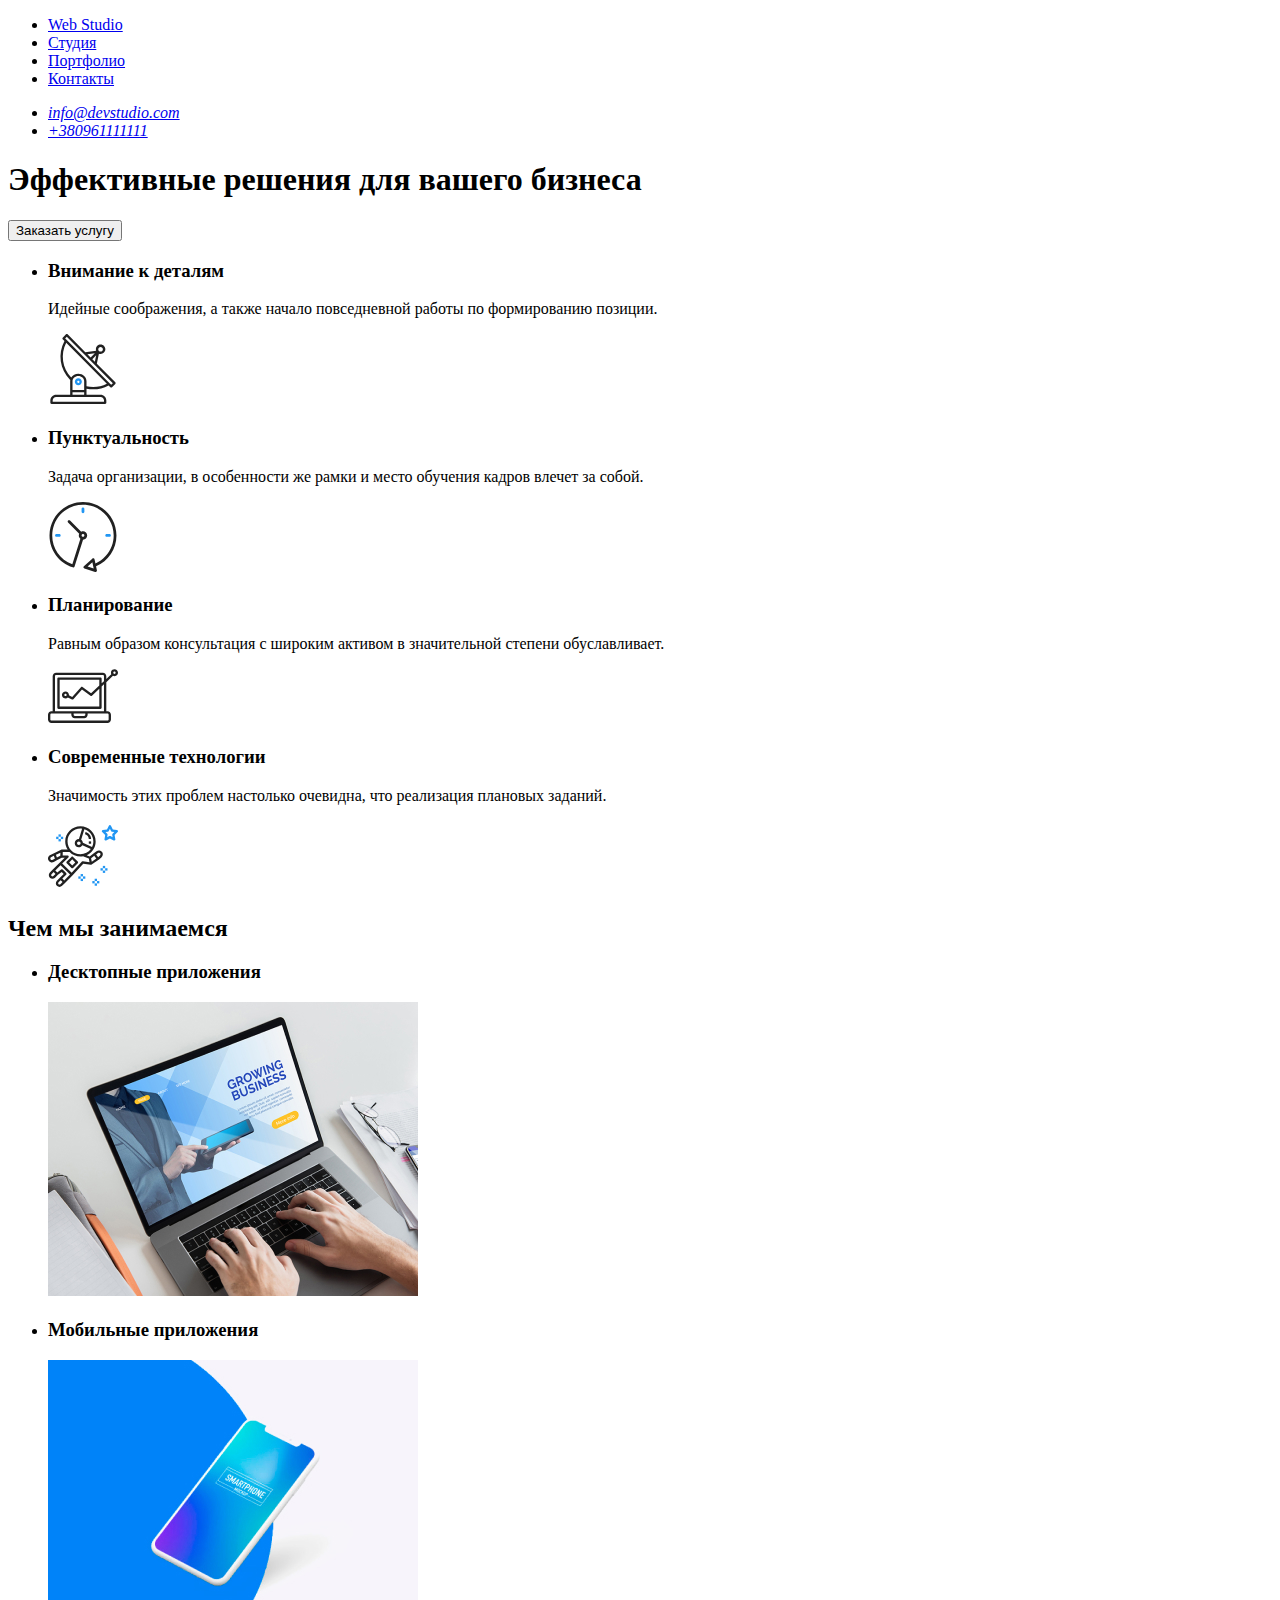
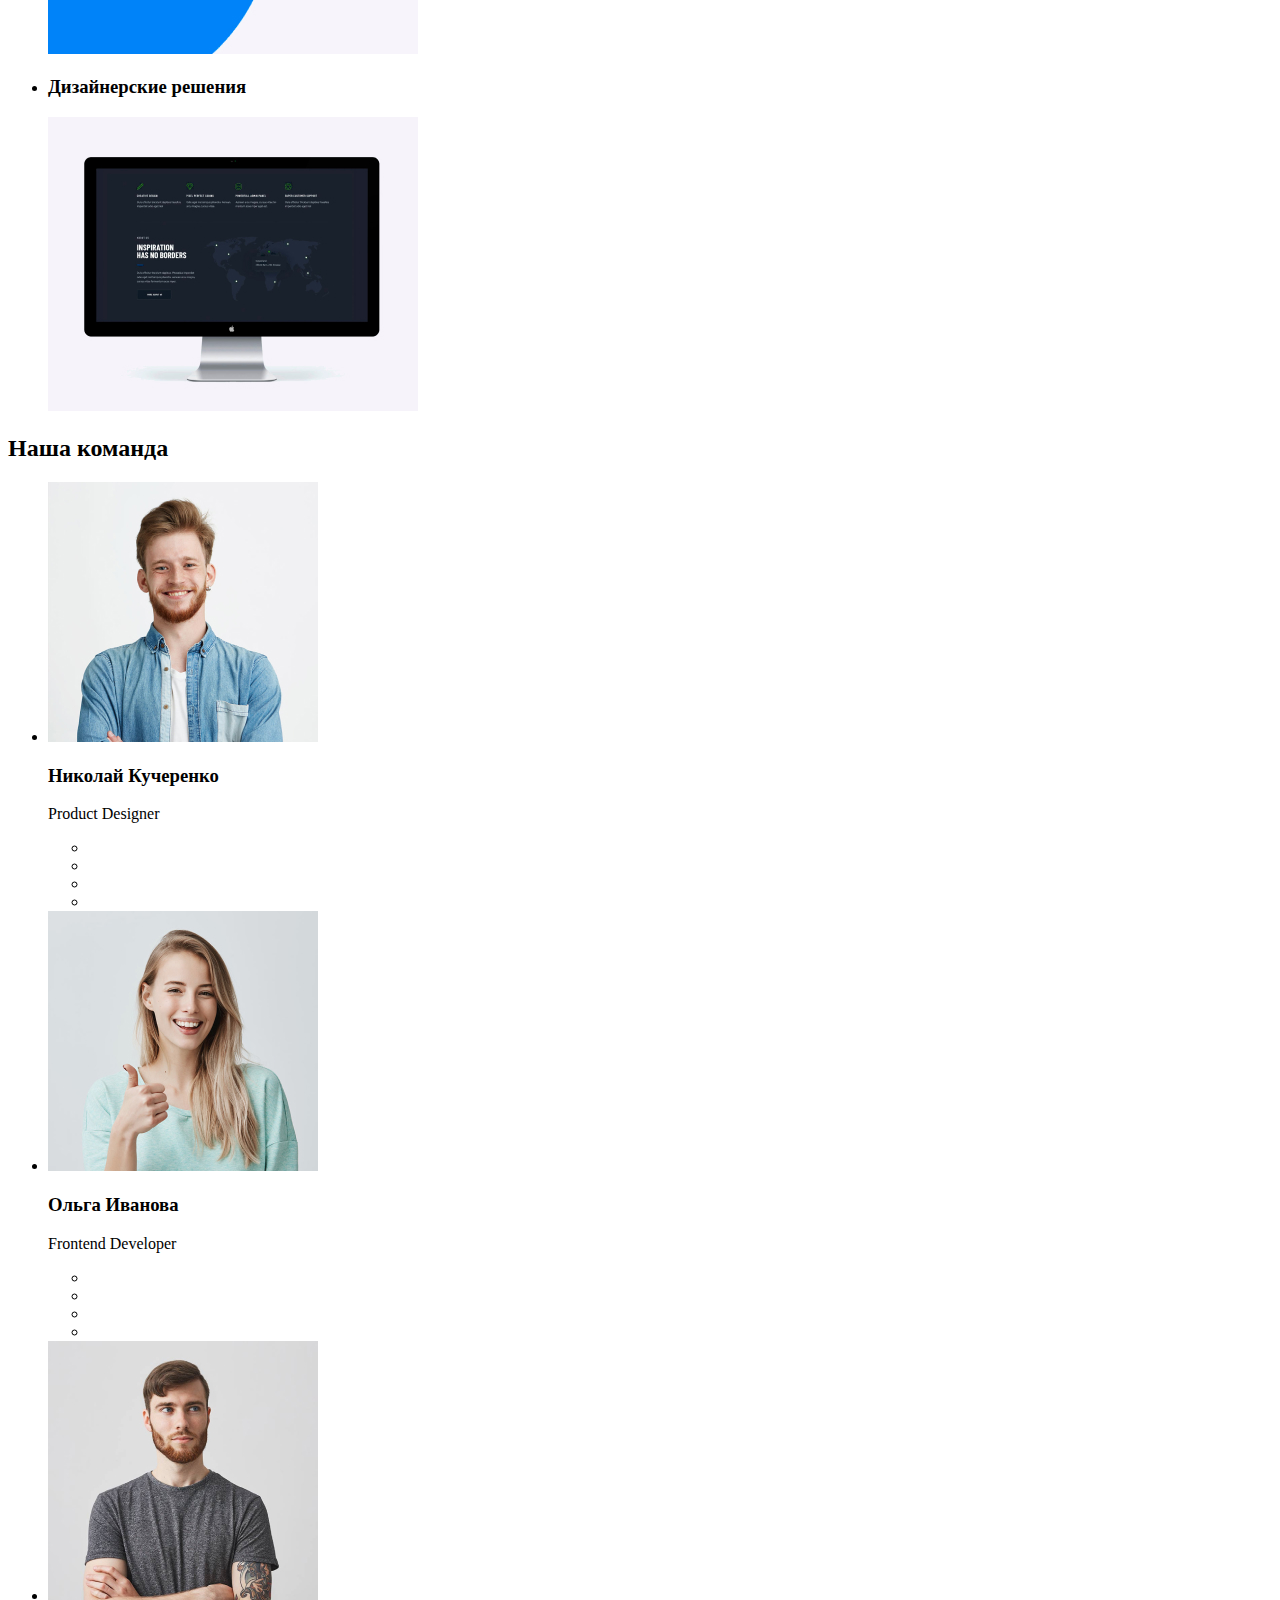
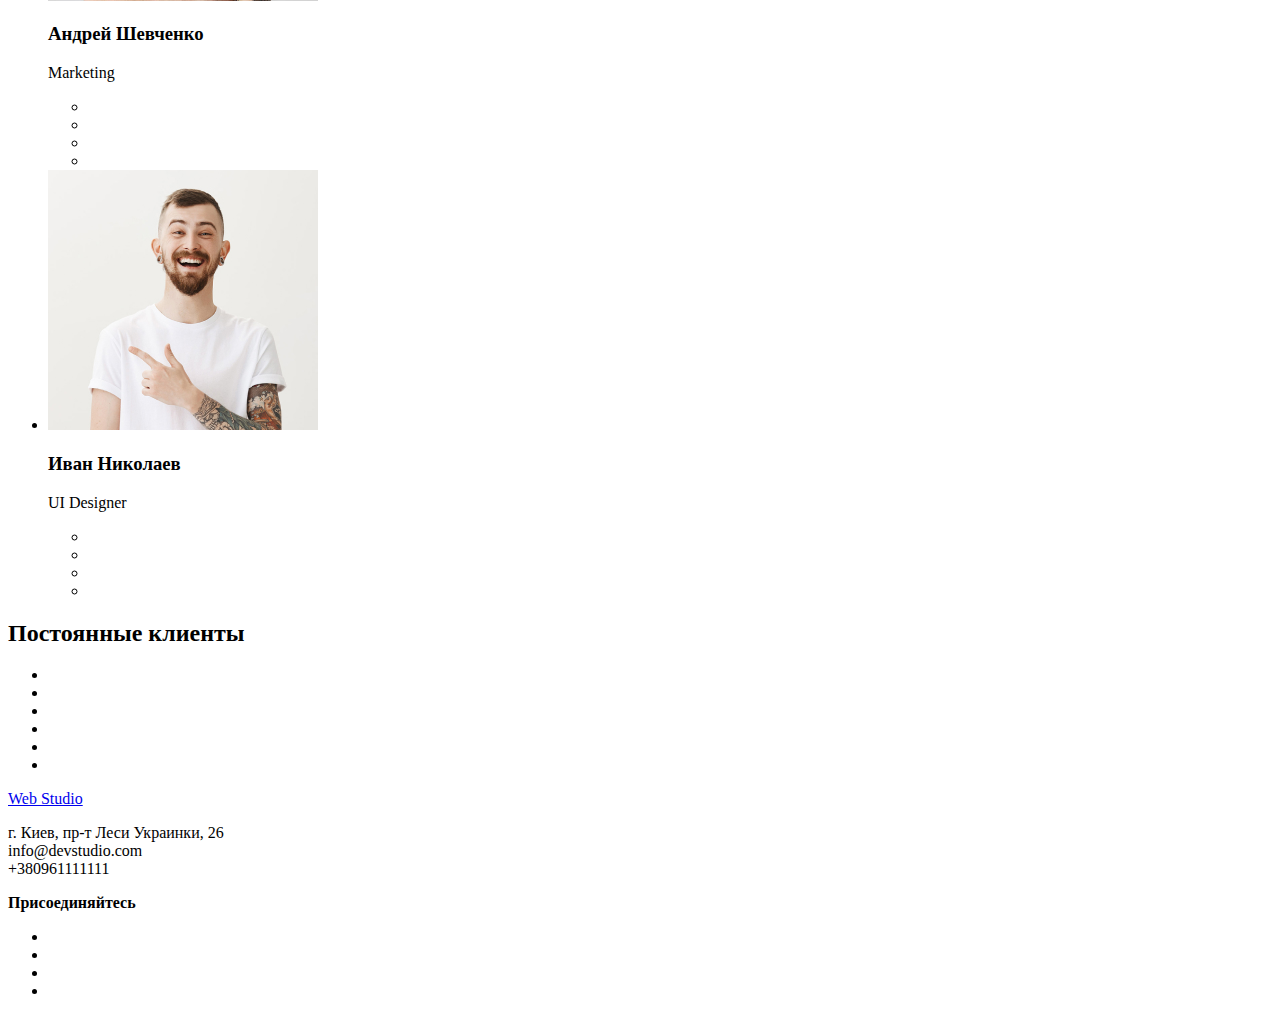
==== index.html @ 4055f76b "Created Portfolio page" ====
<!DOCTYPE html>
<html lang="ru">
  <head>
    <meta charset="UTF-8" />
    <meta name="viewport" content="width=device-width, initial-scale=1.0" />
    <title>Web Studio</title>
  </head>
  <body>
    <header>
      <!--Main Navigation-->
      <nav>
        <ul>
          <li><a href="#">Web Studio</a></li>
          <li><a href="#">Студия</a></li>
          <li><a href="./portfolio.html">Портфолио</a></li>
          <li><a href="#">Контакты</a></li>
        </ul>
      </nav>

      <!--Contacts-->
      <address>
        <ul>
          <li>
            <a href="mailto:info@devstudio.com">info@devstudio.com</a>
          </li>
          <li>
            <a href="tel:+380961111111">+380961111111</a>
          </li>
        </ul>
      </address>
    </header>

    <!--Main Section-->
    <main>
      <!--probably nice banners section will be here latert-->

      <section>
        <h1>Эффективные решения для вашего бизнеса</h1>

        <!--Button go to pop-up form-->
        <button>Заказать услугу</button>
      </section>

      <!--Work principles-->
      <section>
        <h2 hidden>Work principles</h2>
        <ul>
          <li>
            <h3>Внимание к деталям</h3>
            <p>
              Идейные соображения, а также начало повседневной работы по
              формированию позиции.
            </p>
            <img src="./images/antenna.svg" alt="Внимание к деталям" />
          </li>
          <li>
            <h3>Пунктуальность</h3>
            <p>
              Задача организации, в особенности же рамки и место обучения кадров
              влечет за собой.
            </p>
            <img src="./images/clock.svg" alt="Пунктуальность" />
          </li>
          <li>
            <h3>Планирование</h3>
            <p>
              Равным образом консультация с широким активом в значительной
              степени обуславливает.
            </p>
            <img src="./images/vector.svg" alt="Планирование" />
          </li>
          <li>
            <h3>Современные технологии</h3>
            <p>
              Значимость этих проблем настолько очевидна, что реализация
              плановых заданий.
            </p>
            <img src="./images/astronaut.svg" alt="Современные технологии" />
          </li>
        </ul>
      </section>

      <!--What do we do section-->
      <section>
        <h2>Чем мы занимаемся</h2>
        <ul>
          <li>
            <h3>Десктопные приложения</h3>
            <img src="./images/desktopapp.jpg" alt="Десктопные приложения" />
          </li>
          <li>
            <h3>Мобильные приложения</h3>
            <img src="./images/mobileapp.jpg" alt="Мобильные приложения" />
          </li>
          <li>
            <h3>Дизайнерские решения</h3>
            <img src="./images/designerapp.jpg" alt="Дизайнерские приложения" />
          </li>
        </ul>
      </section>

      <!--Our team section-->
      <section>
        <h2>Наша команда</h2>

        <ul>
          <!--Николай Кучеренко-->
          <li>
            <img
              src="./images/kucherenko.jpg"
              alt="Николай Кучеренко"
              width="270"
            />
            <h3>Николай Кучеренко</h3>
            <p lang="en">Product Designer</p>
            <ul>
              <li>
                <a
                  href="https://www.instagram.com/"
                  target="_blank"
                  rel="noopener noreferrer"
                  aria-label="ссылка Инстаграм"
                ></a>
              </li>
              <li>
                <a
                  href="https://twitter.com/"
                  target="_blank"
                  rel="noopener noreferrer"
                  aria-label="ссылка Твиттер"
                ></a>
              </li>
              <li>
                <a
                  href="https://facebook.com/"
                  target="_blank"
                  rel="noopener noreferrer"
                  aria-label="ссылка Фейсбук"
                ></a>
              </li>
              <li>
                <a
                  href="https://www.linkedin.com/"
                  target="_blank"
                  rel="noopener noreferrer"
                  aria-label="ссылка Линкедин"
                ></a>
              </li>
            </ul>
          </li>

          <!--Ольга Иванова-->
          <li>
            <img src="./images/ivanova.jpg" alt="Ольга Иванова" width="270" />
            <h3>Ольга Иванова</h3>
            <p lang="en">Frontend Developer</p>
            <ul>
              <li>
                <a
                  href="https://www.instagram.com/"
                  target="_blank"
                  rel="noopener noreferrer"
                  aria-label="ссылка Инстаграм"
                ></a>
              </li>
              <li>
                <a
                  href="https://twitter.com/"
                  target="_blank"
                  rel="noopener noreferrer"
                  aria-label="ссылка Твиттер"
                ></a>
              </li>
              <li>
                <a
                  href="https://facebook.com/"
                  target="_blank"
                  rel="noopener noreferrer"
                  aria-label="ссылка Фейсбук"
                ></a>
              </li>
              <li>
                <a
                  href="https://www.linkedin.com/"
                  target="_blank"
                  rel="noopener noreferrer"
                  aria-label="ссылка Линкедин"
                ></a>
              </li>
            </ul>
          </li>

          <!--Андрей Шевченко-->
          <li>
            <img
              src="./images/shevchenko.jpg"
              alt="Андрей Шевченко"
              width="270"
            />
            <h3>Андрей Шевченко</h3>
            <p lang="en">Marketing</p>
            <ul>
              <li>
                <a
                  href="https://www.instagram.com/"
                  target="_blank"
                  rel="noopener noreferrer"
                  aria-label="ссылка Инстаграм"
                ></a>
              </li>
              <li>
                <a
                  href="https://twitter.com/"
                  target="_blank"
                  rel="noopener noreferrer"
                  aria-label="ссылка Твиттер"
                ></a>
              </li>
              <li>
                <a
                  href="https://facebook.com/"
                  target="_blank"
                  rel="noopener noreferrer"
                  aria-label="ссылка Фейсбук"
                ></a>
              </li>
              <li>
                <a
                  href="https://www.linkedin.com/"
                  target="_blank"
                  rel="noopener noreferrer"
                  aria-label="ссылка Линкедин"
                ></a>
              </li>
            </ul>
          </li>

          <!--Иван Николаев-->
          <li>
            <img src="./images/nikolayev.jpg" alt="Иван Николаев" width="270" />
            <h3>Иван Николаев</h3>
            <p lang="en">UI Designer</p>
            <ul>
              <li>
                <a
                  href="https://www.instagram.com/"
                  target="_blank"
                  rel="noopener noreferrer"
                  aria-label="ссылка Инстаграм"
                ></a>
              </li>
              <li>
                <a
                  href="https://twitter.com/"
                  target="_blank"
                  rel="noopener noreferrer"
                  aria-label="ссылка Твиттер"
                ></a>
              </li>
              <li>
                <a
                  href="https://facebook.com/"
                  target="_blank"
                  rel="noopener noreferrer"
                  aria-label="ссылка Фейсбук"
                ></a>
              </li>
              <li>
                <a
                  href="https://www.linkedin.com/"
                  target="_blank"
                  rel="noopener noreferrer"
                  aria-label="ссылка Линкедин"
                ></a>
              </li>
            </ul>
          </li>
        </ul>
      </section>

      <!--Our clients section-->
      <section>
        <h2>Постоянные клиенты</h2>
        <ul>
          <!-- Client 1-->
          <li>
            <a
              href="#"
              target="_blank"
              rel="noopener noreferrer"
              aria-label="ссылка на сайт компании"
            ></a>
          </li>

          <!-- Client 2-->
          <li>
            <a
              href="#"
              target="_blank"
              rel="noopener noreferrer"
              aria-label="ссылка на сайт компании"
            ></a>
          </li>

          <!-- Client 3-->
          <li>
            <a
              href="#"
              target="_blank"
              rel="noopener noreferrer"
              aria-label="ссылка на сайт компании"
            ></a>
          </li>

          <!-- Client 4-->
          <li>
            <a
              href="#"
              target="_blank"
              rel="noopener noreferrer"
              aria-label="ссылка на сайт компании"
            ></a>
          </li>

          <!-- Client 5-->
          <li>
            <a
              href="#"
              target="_blank"
              rel="noopener noreferrer"
              aria-label="ссылка на сайт компании"
            ></a>
          </li>

          <!-- Client 6-->
          <li>
            <a
              href="#"
              target="_blank"
              rel="noopener noreferrer"
              aria-label="ссылка на сайт компании"
            ></a>
          </li>
        </ul>
      </section>
    </main>

    <!--Footer-->
    <footer>
      <!--adress section-->
      <div><a href="#">Web Studio</a></div>
      <div>
        <p>
          г. Киев, пр-т Леси Украинки, 26 <br />
          info@devstudio.com <br />
          +380961111111 <br />
        </p>
      </div>

      <!--Sosial media section-->
      <div>
        <b>Присоединяйтесь</b>
        <ul>
          <li>
            <a
              href="https://www.instagram.com/"
              target="_blank"
              rel="noopener noreferrer"
              aria-label="ссылка Инстаграм"
            ></a>
          </li>
          <li>
            <a
              href="https://twitter.com/"
              target="_blank"
              rel="noopener noreferrer"
              aria-label="ссылка Твиттер"
            ></a>
          </li>
          <li>
            <a
              href="https://facebook.com/"
              target="_blank"
              rel="noopener noreferrer"
              aria-label="ссылка Фейсбук"
            ></a>
          </li>
          <li>
            <a
              href="https://www.linkedin.com/"
              target="_blank"
              rel="noopener noreferrer"
              aria-label="ссылка Линкедин"
            ></a>
          </li>
        </ul>
      </div>
      <!--Dont forget create form here-->
      <!--Test system-->
    </footer>
  </body>
</html>
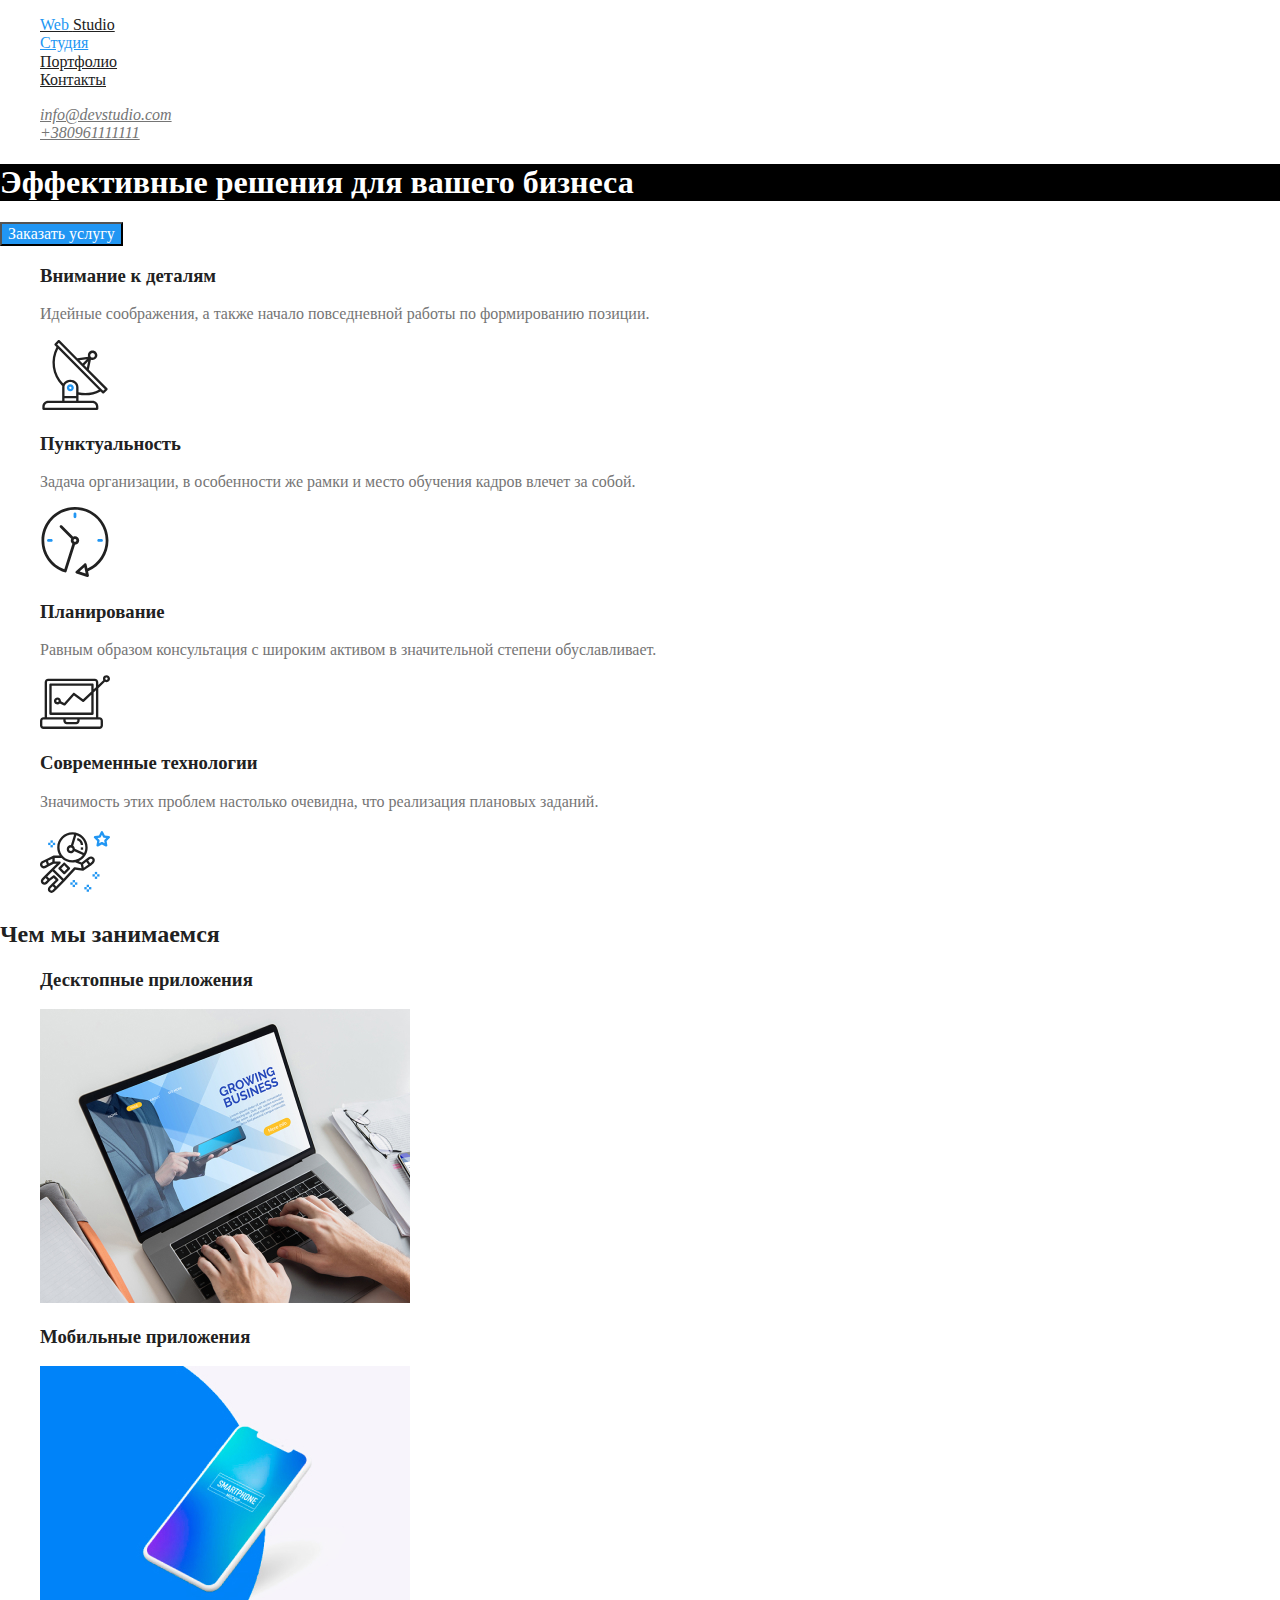
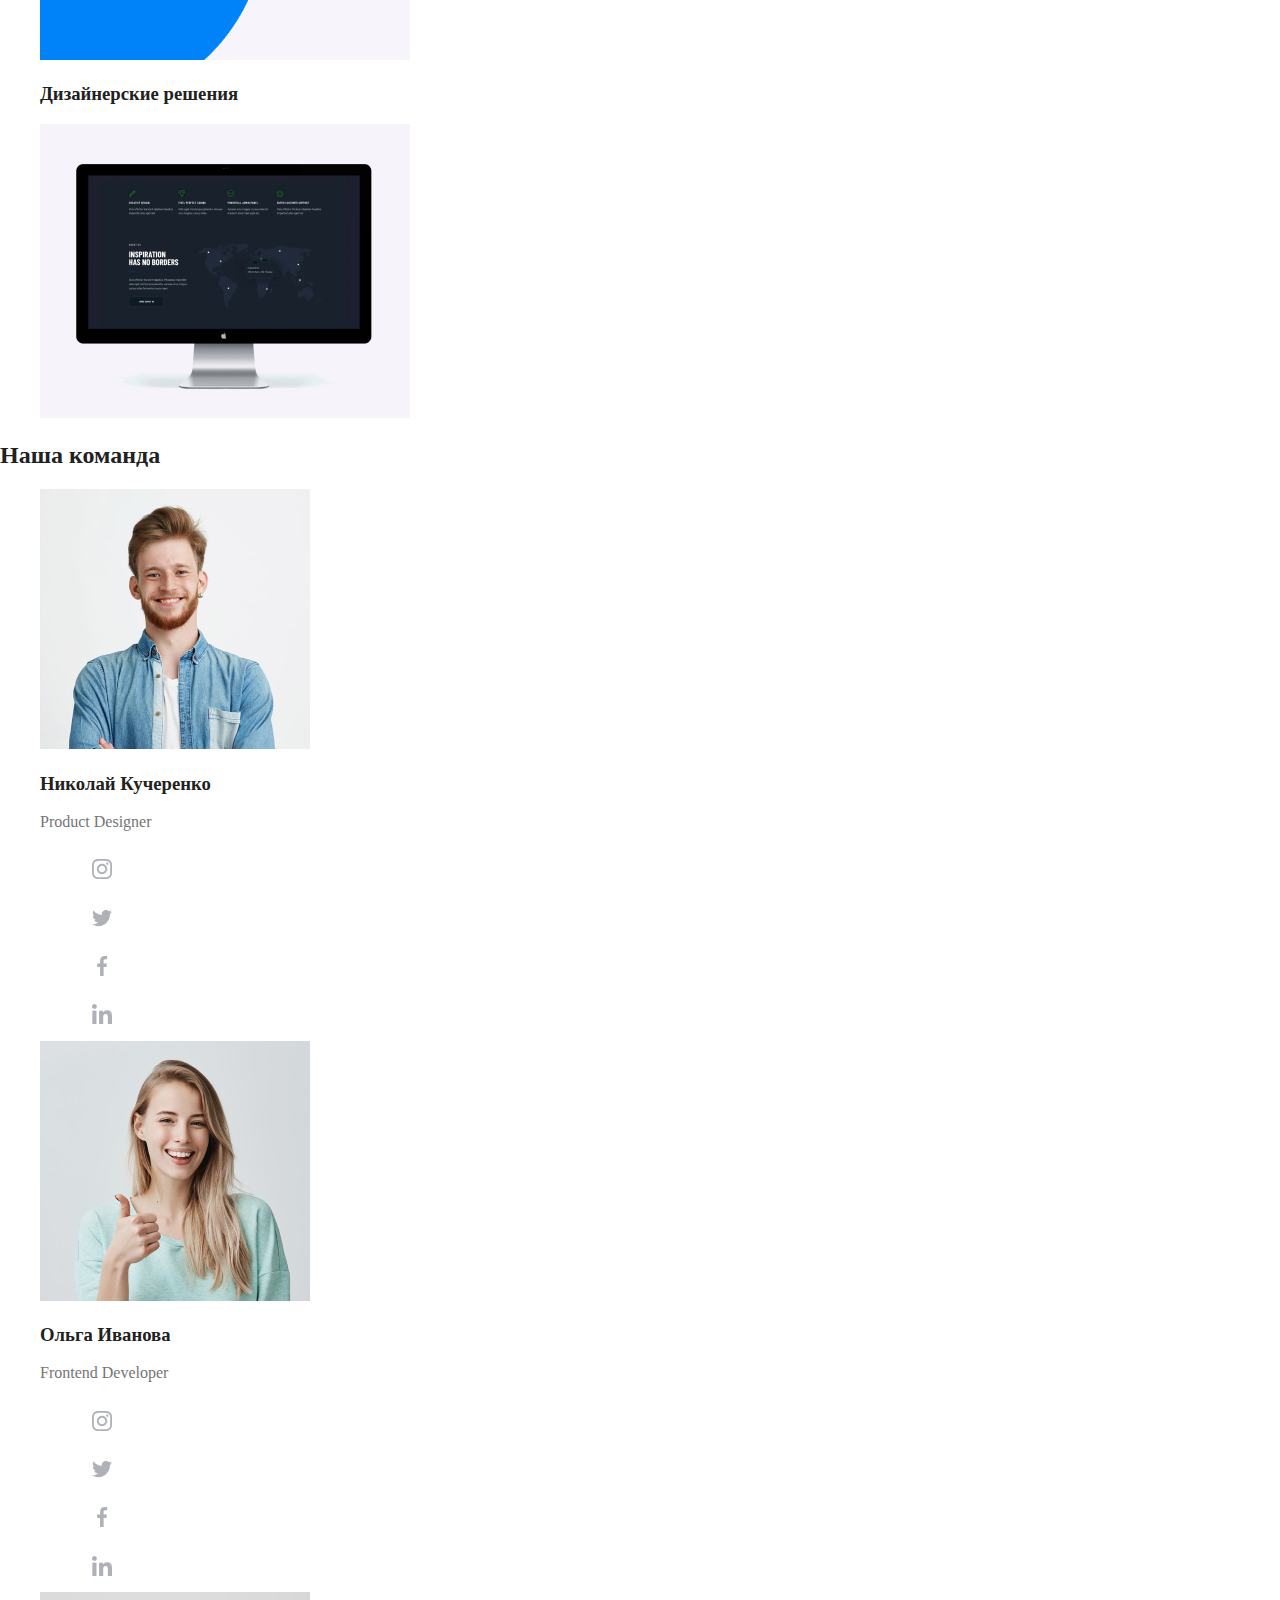
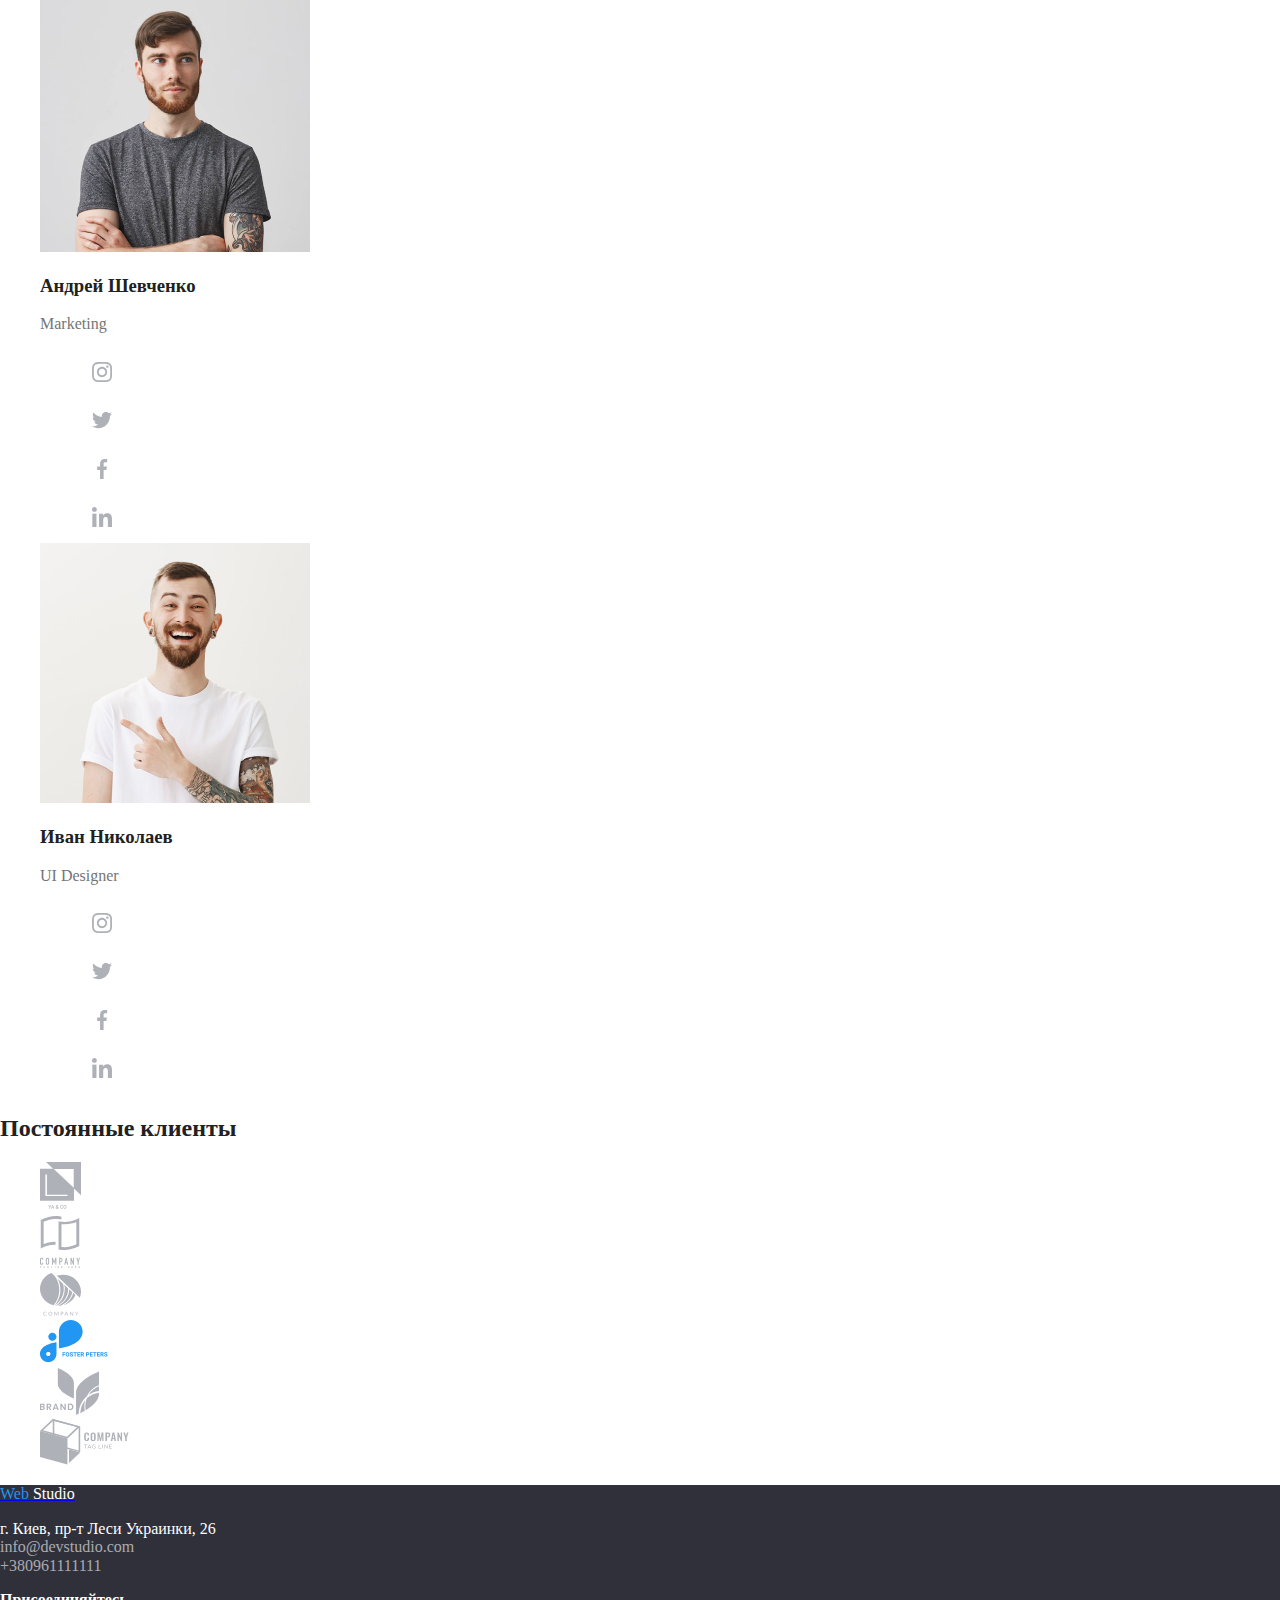
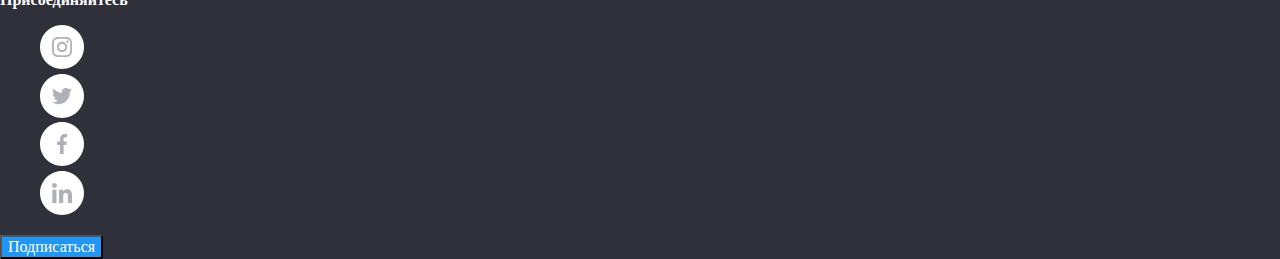
==== commit 791ca259: "Added font colors for main mapge and created mark up for potfolio page" ====
--- a/index.html
+++ b/index.html
@@ -4,16 +4,23 @@
     <meta charset="UTF-8" />
     <meta name="viewport" content="width=device-width, initial-scale=1.0" />
     <title>Web Studio</title>
+    <link rel="stylesheet" href="./css/normalize.css" />
+    <link rel="stylesheet" href="./css/styles.css" />
   </head>
   <body>
     <header>
       <!--Main Navigation-->
       <nav>
-        <ul>
-          <li><a href="#">Web Studio</a></li>
-          <li><a href="#">Студия</a></li>
-          <li><a href="./portfolio.html">Портфолио</a></li>
-          <li><a href="#">Контакты</a></li>
+        <ul class="site-nav">
+          <li>
+            <a href="./index.html" class="link">
+              <span class="logo-web">Web</span>
+              <span class="logo-studio">Studio</span>
+            </a>
+          </li>
+          <li><a href="./index.html" class="link currant">Студия</a></li>
+          <li><a href="./portfolio.html" class="link">Портфолио</a></li>
+          <li><a href="#" class="link">Контакты</a></li>
         </ul>
       </nav>
 
@@ -21,10 +28,12 @@
       <address>
         <ul>
           <li>
-            <a href="mailto:info@devstudio.com">info@devstudio.com</a>
-          </li>
-          <li>
-            <a href="tel:+380961111111">+380961111111</a>
+            <a href="mailto:info@devstudio.com" class="contacts"
+              >info@devstudio.com</a
+            >
+          </li>
+          <li>
+            <a href="tel:+380961111111" class="contacts">+380961111111</a>
           </li>
         </ul>
       </address>
@@ -34,19 +43,19 @@
     <main>
       <!--probably nice banners section will be here latert-->
 
-      <section>
-        <h1>Эффективные решения для вашего бизнеса</h1>
+      <section class="hero">
+        <h1 class="hero-title">Эффективные решения для вашего бизнеса</h1>
 
         <!--Button go to pop-up form-->
-        <button>Заказать услугу</button>
+        <button type="button" class="button">Заказать услугу</button>
       </section>
 
       <!--Work principles-->
       <section>
         <h2 hidden>Work principles</h2>
-        <ul>
-          <li>
-            <h3>Внимание к деталям</h3>
+        <ul class="principles">
+          <li>
+            <h3 class="principles-title">Внимание к деталям</h3>
             <p>
               Идейные соображения, а также начало повседневной работы по
               формированию позиции.
@@ -54,7 +63,7 @@
             <img src="./images/antenna.svg" alt="Внимание к деталям" />
           </li>
           <li>
-            <h3>Пунктуальность</h3>
+            <h3 class="principles-title">Пунктуальность</h3>
             <p>
               Задача организации, в особенности же рамки и место обучения кадров
               влечет за собой.
@@ -62,7 +71,7 @@
             <img src="./images/clock.svg" alt="Пунктуальность" />
           </li>
           <li>
-            <h3>Планирование</h3>
+            <h3 class="principles-title">Планирование</h3>
             <p>
               Равным образом консультация с широким активом в значительной
               степени обуславливает.
@@ -70,7 +79,7 @@
             <img src="./images/vector.svg" alt="Планирование" />
           </li>
           <li>
-            <h3>Современные технологии</h3>
+            <h3 class="principles-title">Современные технологии</h3>
             <p>
               Значимость этих проблем настолько очевидна, что реализация
               плановых заданий.
@@ -81,29 +90,29 @@
       </section>
 
       <!--What do we do section-->
-      <section>
-        <h2>Чем мы занимаемся</h2>
-        <ul>
-          <li>
-            <h3>Десктопные приложения</h3>
+      <section class="section">
+        <h2 class="section-title">Чем мы занимаемся</h2>
+        <ul class="work-list">
+          <li>
+            <h3 class="work-list-title">Десктопные приложения</h3>
             <img src="./images/desktopapp.jpg" alt="Десктопные приложения" />
           </li>
           <li>
-            <h3>Мобильные приложения</h3>
+            <h3 class="work-list-title">Мобильные приложения</h3>
             <img src="./images/mobileapp.jpg" alt="Мобильные приложения" />
           </li>
           <li>
-            <h3>Дизайнерские решения</h3>
+            <h3 class="work-list-title">Дизайнерские решения</h3>
             <img src="./images/designerapp.jpg" alt="Дизайнерские приложения" />
           </li>
         </ul>
       </section>
 
       <!--Our team section-->
-      <section>
-        <h2>Наша команда</h2>
-
-        <ul>
+      <section class="section">
+        <h2 class="section-title">Наша команда</h2>
+
+        <ul class="team">
           <!--Николай Кучеренко-->
           <li>
             <img
@@ -111,7 +120,7 @@
               alt="Николай Кучеренко"
               width="270"
             />
-            <h3>Николай Кучеренко</h3>
+            <h3 class="team-member-name">Николай Кучеренко</h3>
             <p lang="en">Product Designer</p>
             <ul>
               <li>
@@ -120,7 +129,8 @@
                   target="_blank"
                   rel="noopener noreferrer"
                   aria-label="ссылка Инстаграм"
-                ></a>
+                  ><img src="./images/insta.svg" alt="Инстаграм" />
+                </a>
               </li>
               <li>
                 <a
@@ -128,7 +138,8 @@
                   target="_blank"
                   rel="noopener noreferrer"
                   aria-label="ссылка Твиттер"
-                ></a>
+                  ><img src="./images/twitter.svg" alt="Твиттер"
+                /></a>
               </li>
               <li>
                 <a
@@ -136,7 +147,8 @@
                   target="_blank"
                   rel="noopener noreferrer"
                   aria-label="ссылка Фейсбук"
-                ></a>
+                  ><img src="./images/facebook.svg" alt="Фейсбук" />
+                </a>
               </li>
               <li>
                 <a
@@ -144,7 +156,8 @@
                   target="_blank"
                   rel="noopener noreferrer"
                   aria-label="ссылка Линкедин"
-                ></a>
+                  ><img src="./images/linkedin.svg" alt="Линкедин"
+                /></a>
               </li>
             </ul>
           </li>
@@ -152,7 +165,7 @@
           <!--Ольга Иванова-->
           <li>
             <img src="./images/ivanova.jpg" alt="Ольга Иванова" width="270" />
-            <h3>Ольга Иванова</h3>
+            <h3 class="team-member-name">Ольга Иванова</h3>
             <p lang="en">Frontend Developer</p>
             <ul>
               <li>
@@ -161,7 +174,8 @@
                   target="_blank"
                   rel="noopener noreferrer"
                   aria-label="ссылка Инстаграм"
-                ></a>
+                  ><img src="./images/insta.svg" alt="Инстаграм"
+                /></a>
               </li>
               <li>
                 <a
@@ -169,7 +183,8 @@
                   target="_blank"
                   rel="noopener noreferrer"
                   aria-label="ссылка Твиттер"
-                ></a>
+                  ><img src="./images/twitter.svg" alt="Твиттер"
+                /></a>
               </li>
               <li>
                 <a
@@ -177,7 +192,8 @@
                   target="_blank"
                   rel="noopener noreferrer"
                   aria-label="ссылка Фейсбук"
-                ></a>
+                  ><img src="./images/facebook.svg" alt="Фейсбук"
+                /></a>
               </li>
               <li>
                 <a
@@ -185,7 +201,8 @@
                   target="_blank"
                   rel="noopener noreferrer"
                   aria-label="ссылка Линкедин"
-                ></a>
+                  ><img src="./images/linkedin.svg" alt="Линкедин"
+                /></a>
               </li>
             </ul>
           </li>
@@ -197,7 +214,7 @@
               alt="Андрей Шевченко"
               width="270"
             />
-            <h3>Андрей Шевченко</h3>
+            <h3 class="team-member-name">Андрей Шевченко</h3>
             <p lang="en">Marketing</p>
             <ul>
               <li>
@@ -206,7 +223,8 @@
                   target="_blank"
                   rel="noopener noreferrer"
                   aria-label="ссылка Инстаграм"
-                ></a>
+                  ><img src="./images/insta.svg" alt="Инстаграм"
+                /></a>
               </li>
               <li>
                 <a
@@ -214,7 +232,8 @@
                   target="_blank"
                   rel="noopener noreferrer"
                   aria-label="ссылка Твиттер"
-                ></a>
+                  ><img src="./images/twitter.svg" alt="Твиттер"
+                /></a>
               </li>
               <li>
                 <a
@@ -222,7 +241,8 @@
                   target="_blank"
                   rel="noopener noreferrer"
                   aria-label="ссылка Фейсбук"
-                ></a>
+                  ><img src="./images/facebook.svg" alt="Фейсбук"
+                /></a>
               </li>
               <li>
                 <a
@@ -230,7 +250,8 @@
                   target="_blank"
                   rel="noopener noreferrer"
                   aria-label="ссылка Линкедин"
-                ></a>
+                  ><img src="./images/linkedin.svg" alt="Линкедин"
+                /></a>
               </li>
             </ul>
           </li>
@@ -238,7 +259,7 @@
           <!--Иван Николаев-->
           <li>
             <img src="./images/nikolayev.jpg" alt="Иван Николаев" width="270" />
-            <h3>Иван Николаев</h3>
+            <h3 class="team-member-name">Иван Николаев</h3>
             <p lang="en">UI Designer</p>
             <ul>
               <li>
@@ -247,7 +268,8 @@
                   target="_blank"
                   rel="noopener noreferrer"
                   aria-label="ссылка Инстаграм"
-                ></a>
+                  ><img src="./images/insta.svg" alt="Инстаграм"
+                /></a>
               </li>
               <li>
                 <a
@@ -255,7 +277,8 @@
                   target="_blank"
                   rel="noopener noreferrer"
                   aria-label="ссылка Твиттер"
-                ></a>
+                  ><img src="./images/twitter.svg" alt="Твиттер"
+                /></a>
               </li>
               <li>
                 <a
@@ -263,7 +286,8 @@
                   target="_blank"
                   rel="noopener noreferrer"
                   aria-label="ссылка Фейсбук"
-                ></a>
+                  ><img src="./images/facebook.svg" alt="Фейсбук"
+                /></a>
               </li>
               <li>
                 <a
@@ -271,7 +295,8 @@
                   target="_blank"
                   rel="noopener noreferrer"
                   aria-label="ссылка Линкедин"
-                ></a>
+                  ><img src="./images/linkedin.svg" alt="Линкедин"
+                /></a>
               </li>
             </ul>
           </li>
@@ -279,8 +304,8 @@
       </section>
 
       <!--Our clients section-->
-      <section>
-        <h2>Постоянные клиенты</h2>
+      <section class="section">
+        <h2 class="section-title">Постоянные клиенты</h2>
         <ul>
           <!-- Client 1-->
           <li>
@@ -289,7 +314,11 @@
               target="_blank"
               rel="noopener noreferrer"
               aria-label="ссылка на сайт компании"
-            ></a>
+              ><img
+                src="./images/clientlogo1.svg"
+                alt="ссылка на сайт компании"
+              />
+            </a>
           </li>
 
           <!-- Client 2-->
@@ -299,7 +328,10 @@
               target="_blank"
               rel="noopener noreferrer"
               aria-label="ссылка на сайт компании"
-            ></a>
+              ><img
+                src="./images/clientlogo2.svg"
+                alt="ссылка на сайт компании"
+            /></a>
           </li>
 
           <!-- Client 3-->
@@ -309,7 +341,10 @@
               target="_blank"
               rel="noopener noreferrer"
               aria-label="ссылка на сайт компании"
-            ></a>
+              ><img
+                src="./images/clientlogo3.svg"
+                alt="ссылка на сайт компании"
+            /></a>
           </li>
 
           <!-- Client 4-->
@@ -319,7 +354,10 @@
               target="_blank"
               rel="noopener noreferrer"
               aria-label="ссылка на сайт компании"
-            ></a>
+              ><img
+                src="./images/clientlogo4.svg"
+                alt="ссылка на сайт компании"
+            /></a>
           </li>
 
           <!-- Client 5-->
@@ -329,7 +367,10 @@
               target="_blank"
               rel="noopener noreferrer"
               aria-label="ссылка на сайт компании"
-            ></a>
+              ><img
+                src="./images/clientlogo5.svg"
+                alt="ссылка на сайт компании"
+            /></a>
           </li>
 
           <!-- Client 6-->
@@ -339,27 +380,35 @@
               target="_blank"
               rel="noopener noreferrer"
               aria-label="ссылка на сайт компании"
-            ></a>
+              ><img
+                src="./images/clientlogo6.svg"
+                alt="ссылка на сайт компании"
+            /></a>
           </li>
         </ul>
       </section>
     </main>
 
     <!--Footer-->
-    <footer>
+    <footer class="footer">
       <!--adress section-->
-      <div><a href="#">Web Studio</a></div>
+      <div>
+        <a href="#">
+          <span class="logo-web">Web</span>
+          <span class="logo-studio web-white">Studio</span>
+        </a>
+      </div>
       <div>
         <p>
-          г. Киев, пр-т Леси Украинки, 26 <br />
-          info@devstudio.com <br />
-          +380961111111 <br />
+          <span class="adress">г. Киев, пр-т Леси Украинки, 26 </span><br />
+          <span class="email">info@devstudio.com </span><br />
+          <span class="phone">+380961111111 </span><br />
         </p>
       </div>
 
       <!--Sosial media section-->
       <div>
-        <b>Присоединяйтесь</b>
+        <b class="slogan">Присоединяйтесь</b>
         <ul>
           <li>
             <a
@@ -367,7 +416,8 @@
               target="_blank"
               rel="noopener noreferrer"
               aria-label="ссылка Инстаграм"
-            ></a>
+              ><img src="./images/insta.svg" alt="Линк на Инстаграм"
+            /></a>
           </li>
           <li>
             <a
@@ -375,7 +425,8 @@
               target="_blank"
               rel="noopener noreferrer"
               aria-label="ссылка Твиттер"
-            ></a>
+              ><img src="./images/twitter.svg" alt="Линк на Твиттер"
+            /></a>
           </li>
           <li>
             <a
@@ -383,7 +434,8 @@
               target="_blank"
               rel="noopener noreferrer"
               aria-label="ссылка Фейсбук"
-            ></a>
+              ><img src="./images/facebook.svg" alt="Линк на Фейсбук"
+            /></a>
           </li>
           <li>
             <a
@@ -391,12 +443,13 @@
               target="_blank"
               rel="noopener noreferrer"
               aria-label="ссылка Линкедин"
-            ></a>
+              ><img src="./images/linkedin.svg" alt="Линк на Линкедин"
+            /></a>
           </li>
         </ul>
       </div>
       <!--Dont forget create form here-->
-      <!--Test system-->
+      <button type="button" class="button">Подписаться</button>
     </footer>
   </body>
 </html>
--- a/css/styles.css
+++ b/css/styles.css
@@ -0,0 +1,124 @@
+/* COLOR BOX*/
+
+/* title text color (h) #212121 */
+/* primary text color (p) #757575 */
+/* color of white text (p) #FFFFFF */
+/* color of white text aditional with alfa channel (info/tel)  rgba(255, 255, 255, 0.6)*/
+
+/* color blue for hover #2196F3 */
+
+/* social icons and clients logo #AFB1B8*/
+
+/* background color main #FFFFFF*/
+/* backround editional color #F5F4FA */
+/* backround footer #2F303A */
+
+:root {
+  --primary-text-color: #757575;
+  --title-text-color: #212121;
+  --acent-text-color: #2196f3;
+  --contacts-text-color: rgba(255, 255, 255, 0.6);
+  --footer-background-color: #2f303a;
+  --white-text-color: #ffffff;
+}
+
+/* CLASSES UTILITIES AND UNIVERSE*/
+
+ul {
+  list-style-type: none;
+}
+
+.section-title {
+  color: var(--title-text-color);
+}
+
+.button {
+  background-color: var(--acent-text-color);
+  color: var(--white-text-color);
+}
+
+body {
+  background-color: #ffffff;
+  color: var(--primary-text-color);
+}
+
+/* Main Navigation*/
+.logo-web {
+  color: var(--acent-text-color);
+}
+
+.logo-studio {
+  color: var(--title-text-color);
+}
+
+.site-nav .link {
+  color: var(--title-text-color);
+}
+
+.contacts {
+  color: var(--primary-text-color);
+}
+
+.link:hover,
+.link:focus,
+.contacts:hover,
+.contacts:focus,
+.logo-web:hover,
+.logo-web:focus,
+.logo-studio:hover,
+.logo-studio:focus,
+.button:hover,
+.button:focus {
+  color: var(--acent-text-color);
+}
+
+.link.currant {
+  color: var(--acent-text-color);
+}
+
+/* Hero*/
+.hero-title {
+  color: #ffffff;
+  background-color: black; /*background-color it´s temporary put here*/
+}
+
+/* Work principles*/
+
+.principles-title {
+  color: var(--title-text-color);
+}
+
+/* What do we do section*/
+.work-list-title {
+  color: var(--title-text-color);
+}
+
+/* Our team section*/
+.team-member-name {
+  color: var(--title-text-color);
+}
+
+/* Our clients section*/
+
+/* Adress section*/
+.footer {
+  background: var(--footer-background-color);
+}
+.adress {
+  color: var(--white-text-color);
+}
+
+.email,
+.phone {
+  color: var(--contacts-text-color);
+}
+
+.web-white {
+  color: var(--white-text-color);
+}
+
+.slogan {
+  color: var(--white-text-color);
+}
+
+/*PORTFOLIO PAGE CSS*/
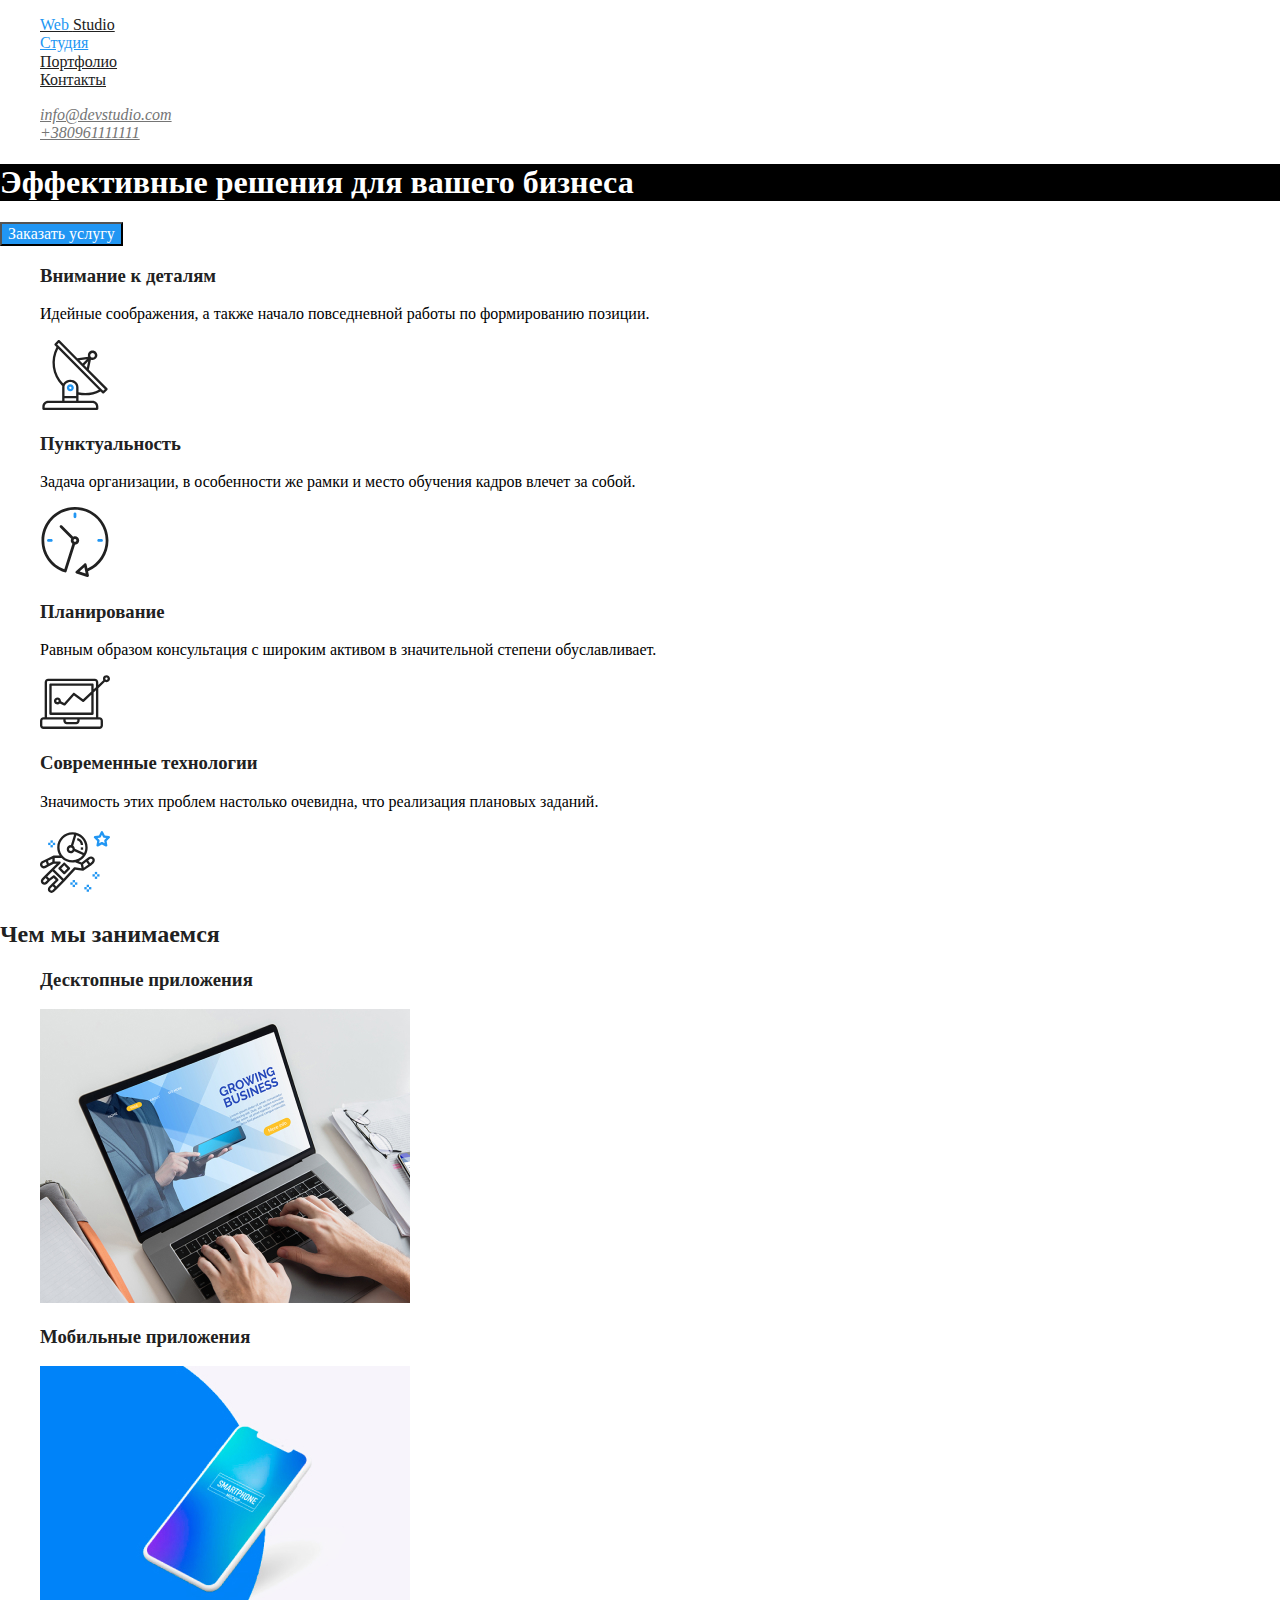
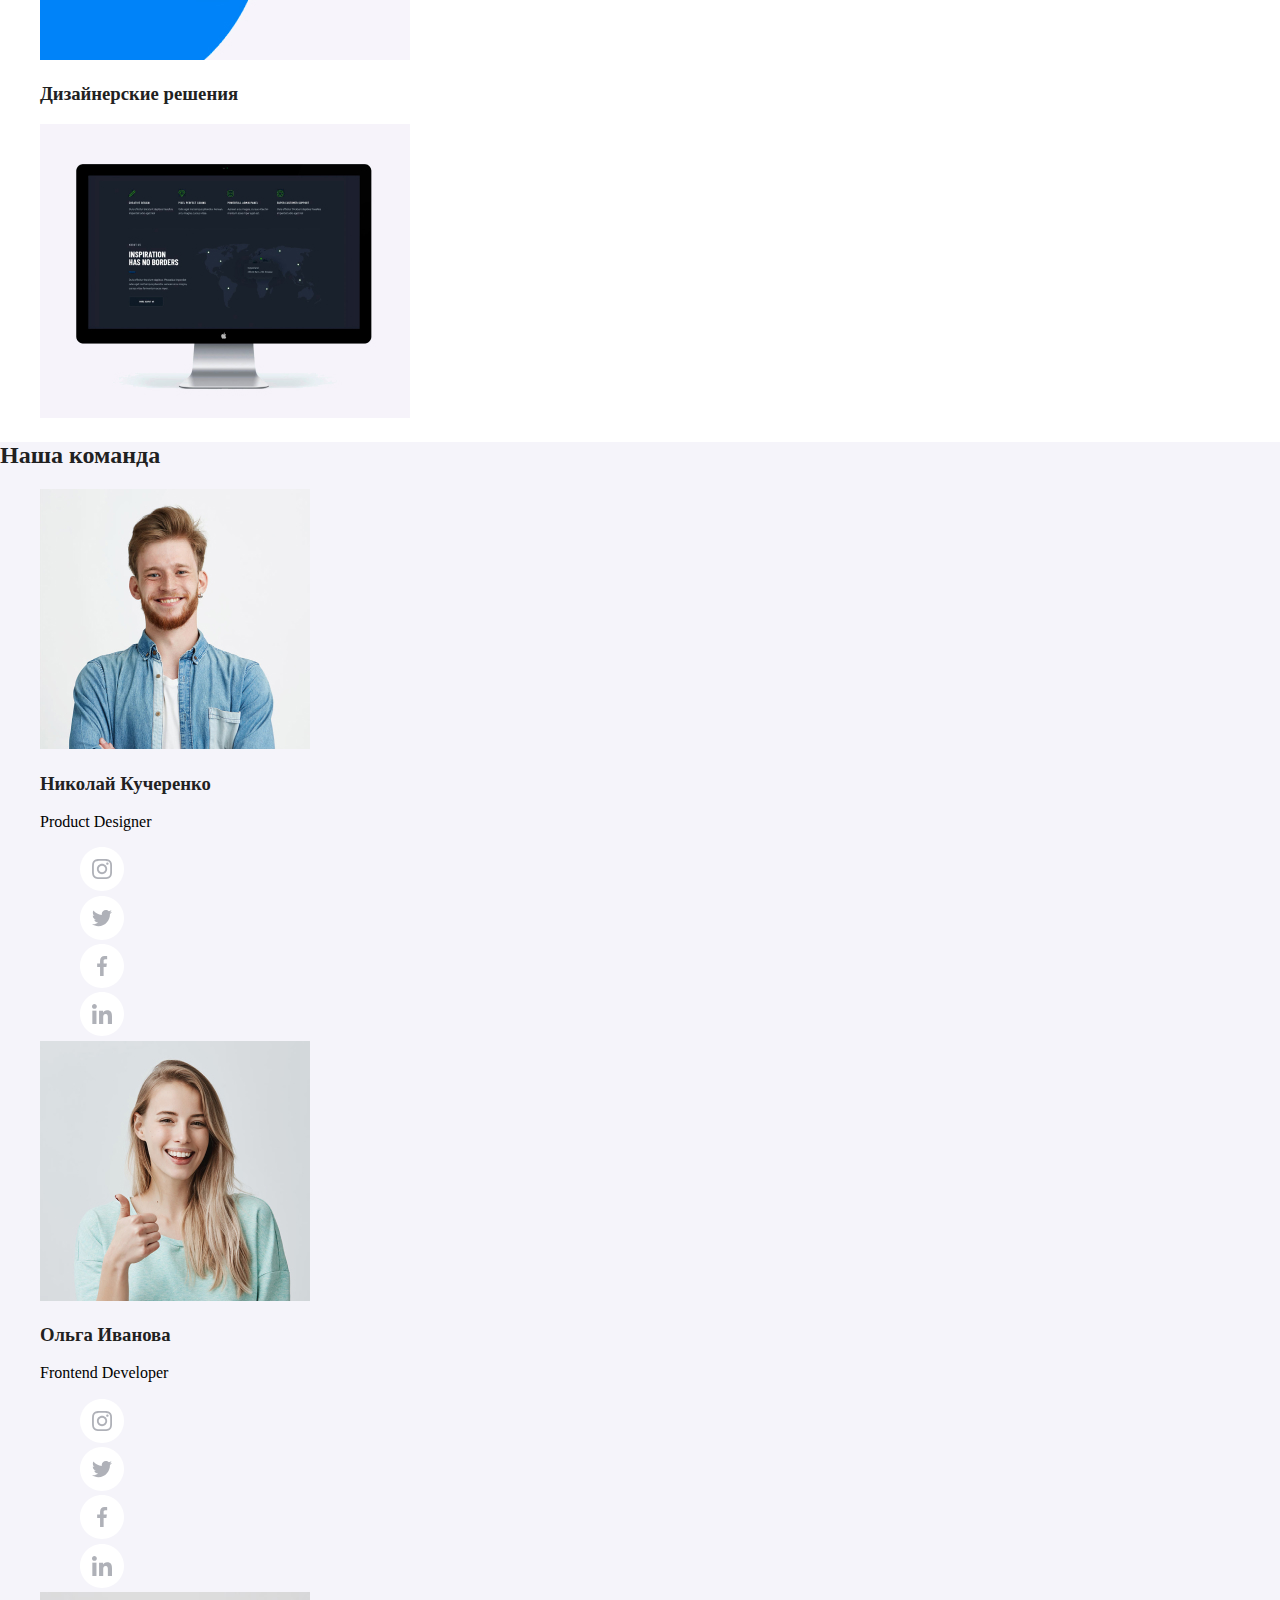
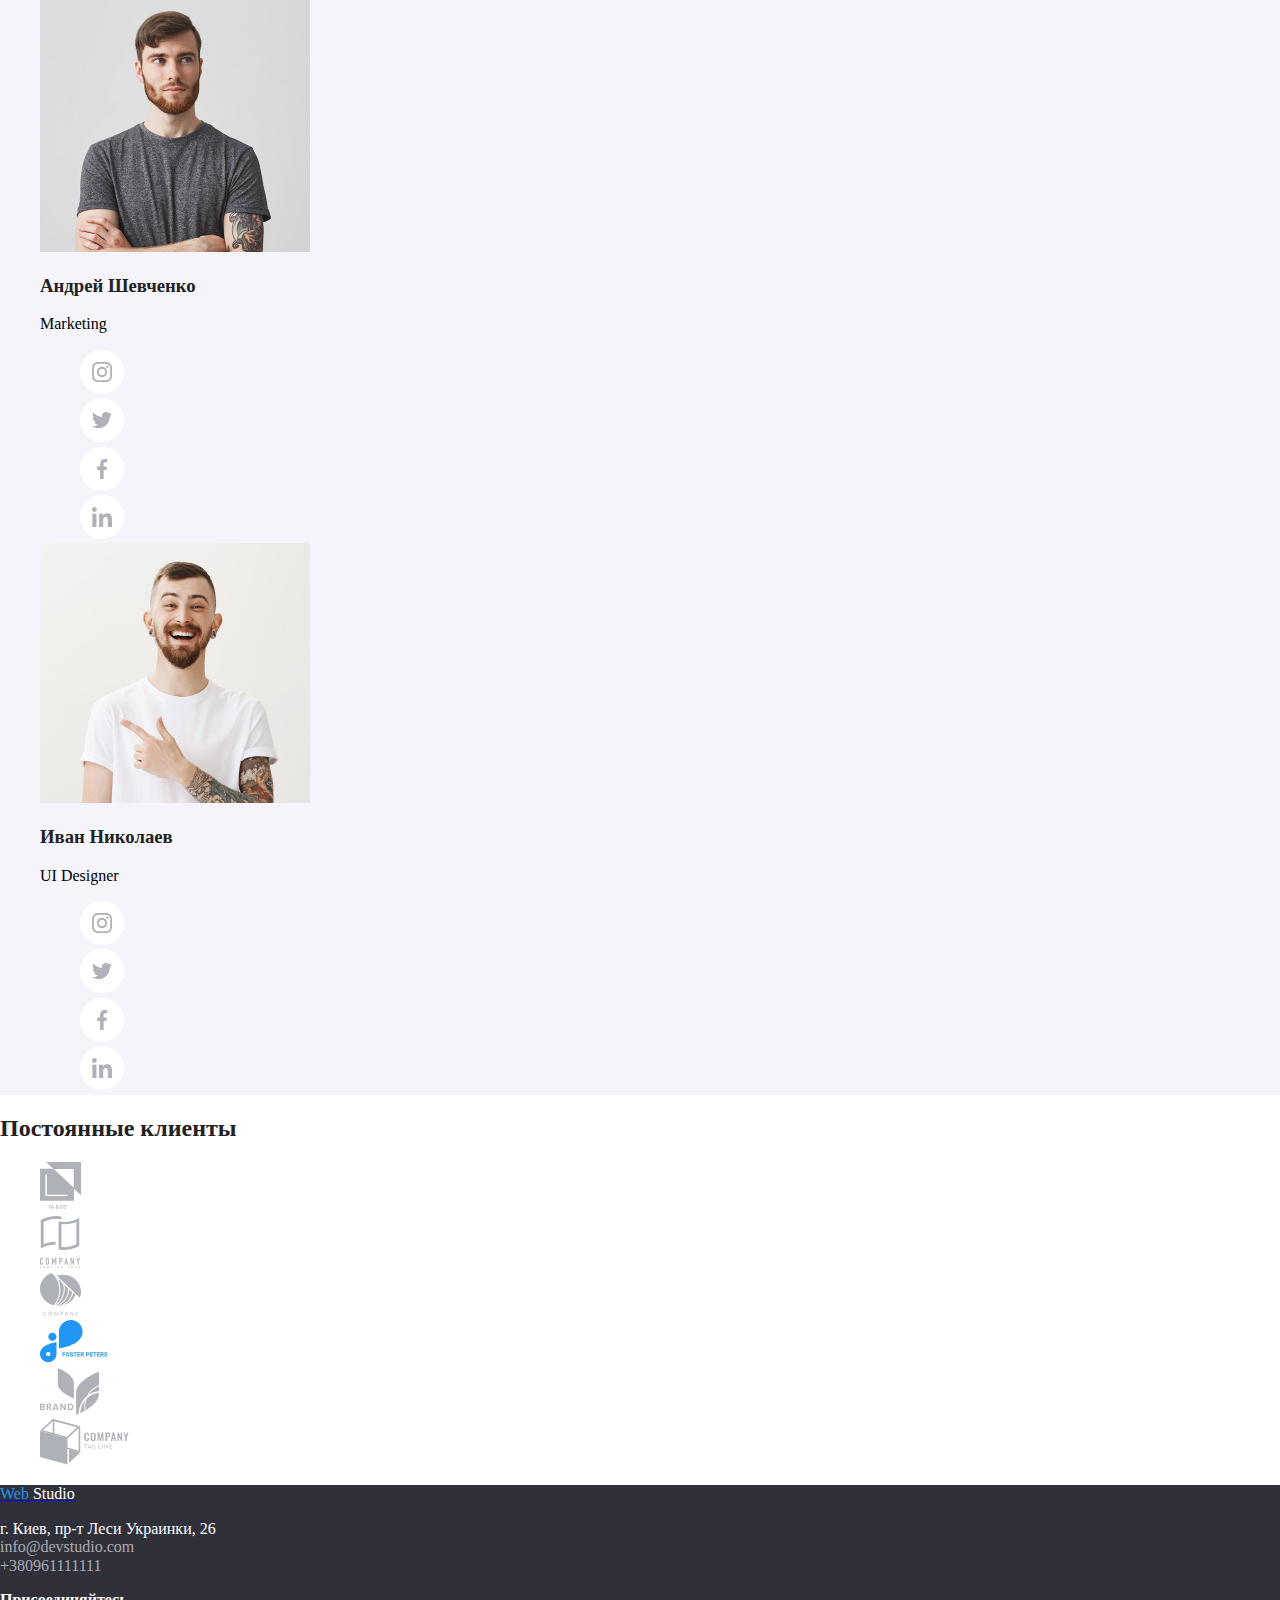
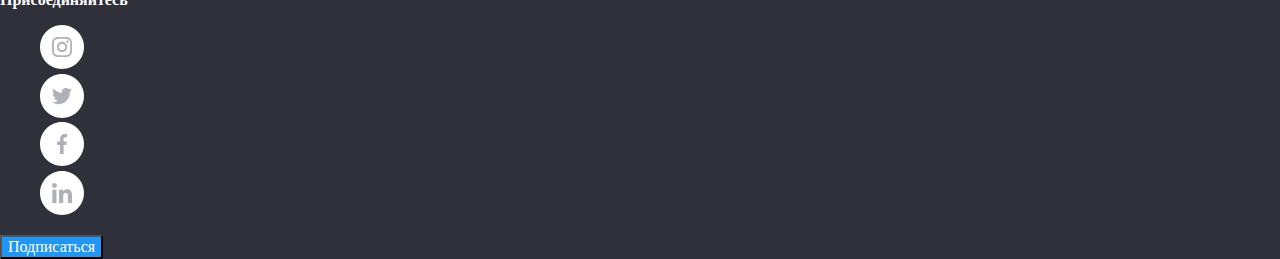
==== commit 40dde066: "corrected footer" ====
--- a/index.html
+++ b/index.html
@@ -109,7 +109,7 @@
       </section>
 
       <!--Our team section-->
-      <section class="section">
+      <section class="team-section">
         <h2 class="section-title">Наша команда</h2>
 
         <ul class="team">
--- a/css/styles.css
+++ b/css/styles.css
@@ -20,6 +20,7 @@
   --contacts-text-color: rgba(255, 255, 255, 0.6);
   --footer-background-color: #2f303a;
   --white-text-color: #ffffff;
+  --grey-back-color: #f5f4fa;
 }
 
 /* CLASSES UTILITIES AND UNIVERSE*/
@@ -37,7 +38,7 @@
   color: var(--white-text-color);
 }
 
-body {
+.button.portfolio body {
   background-color: #ffffff;
   color: var(--primary-text-color);
 }
@@ -94,6 +95,9 @@
 }
 
 /* Our team section*/
+.team-section {
+  background-color: var(--grey-back-color);
+}
 .team-member-name {
   color: var(--title-text-color);
 }
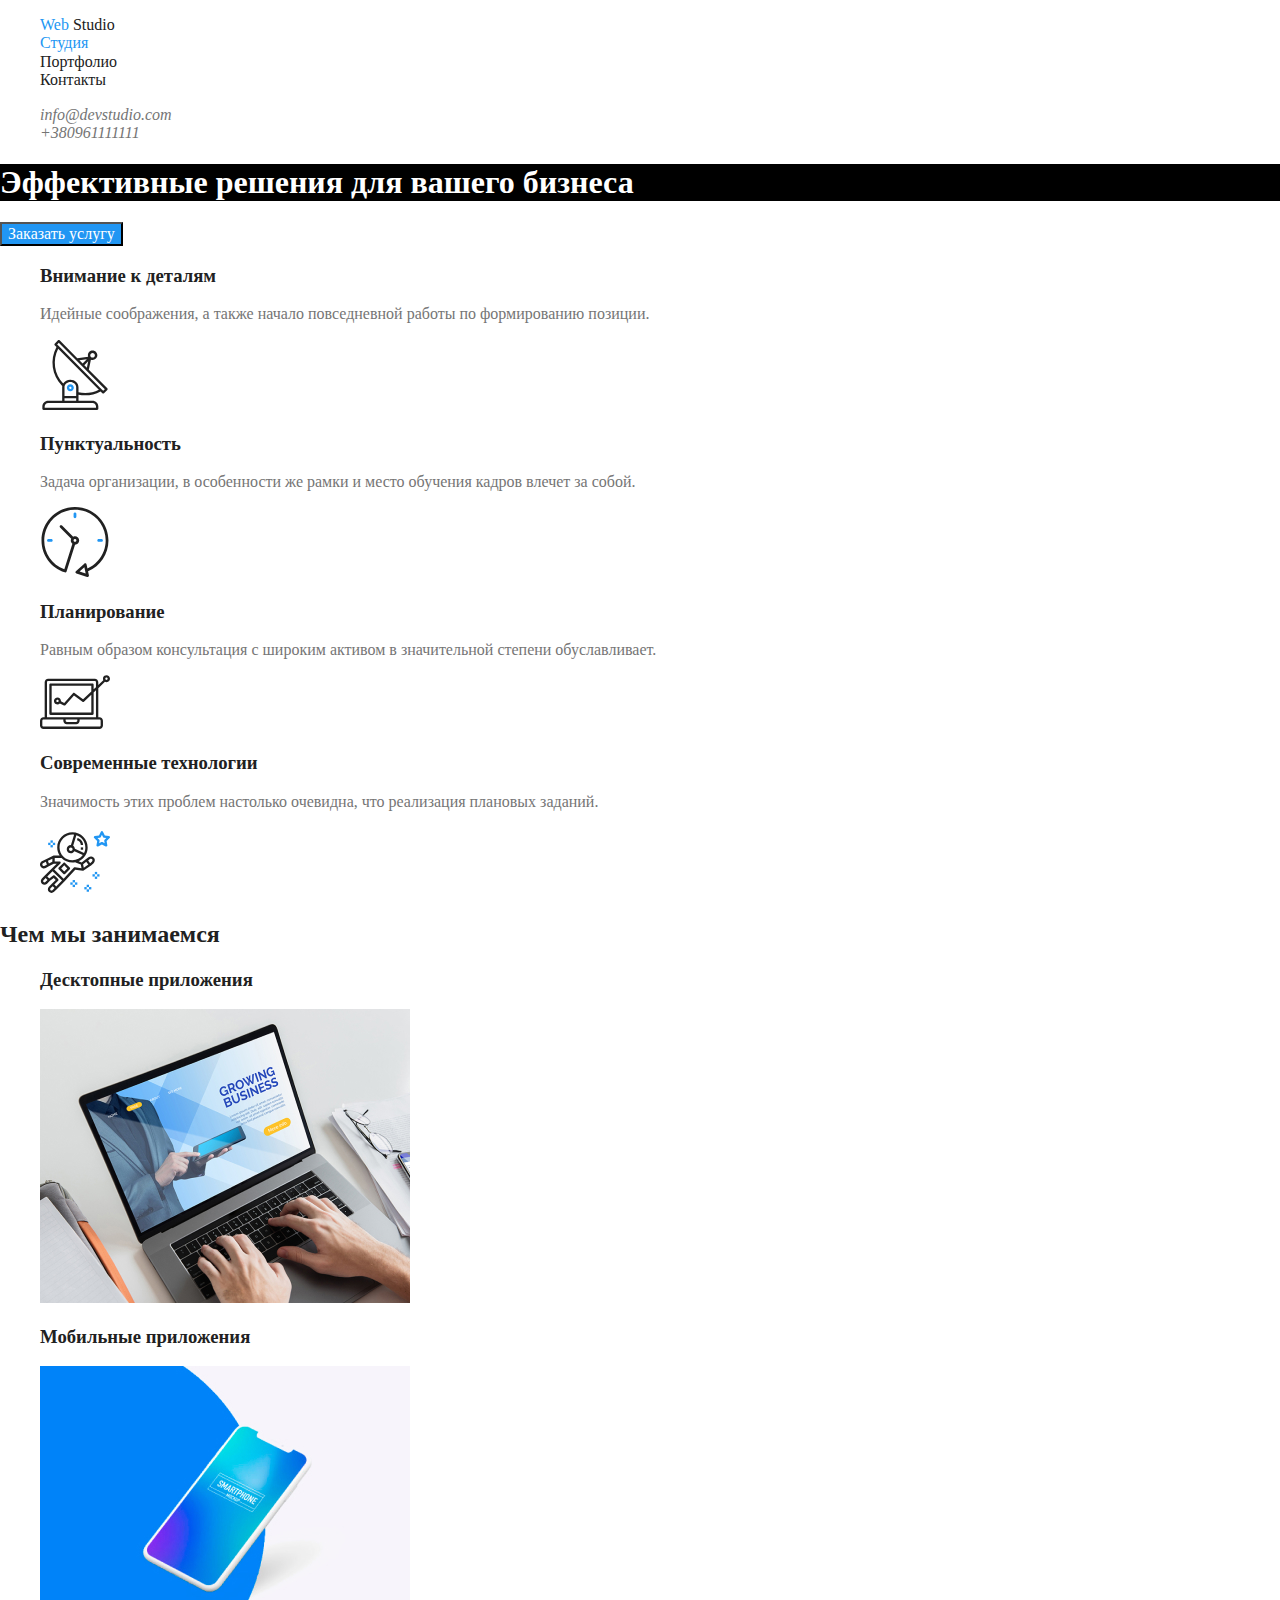
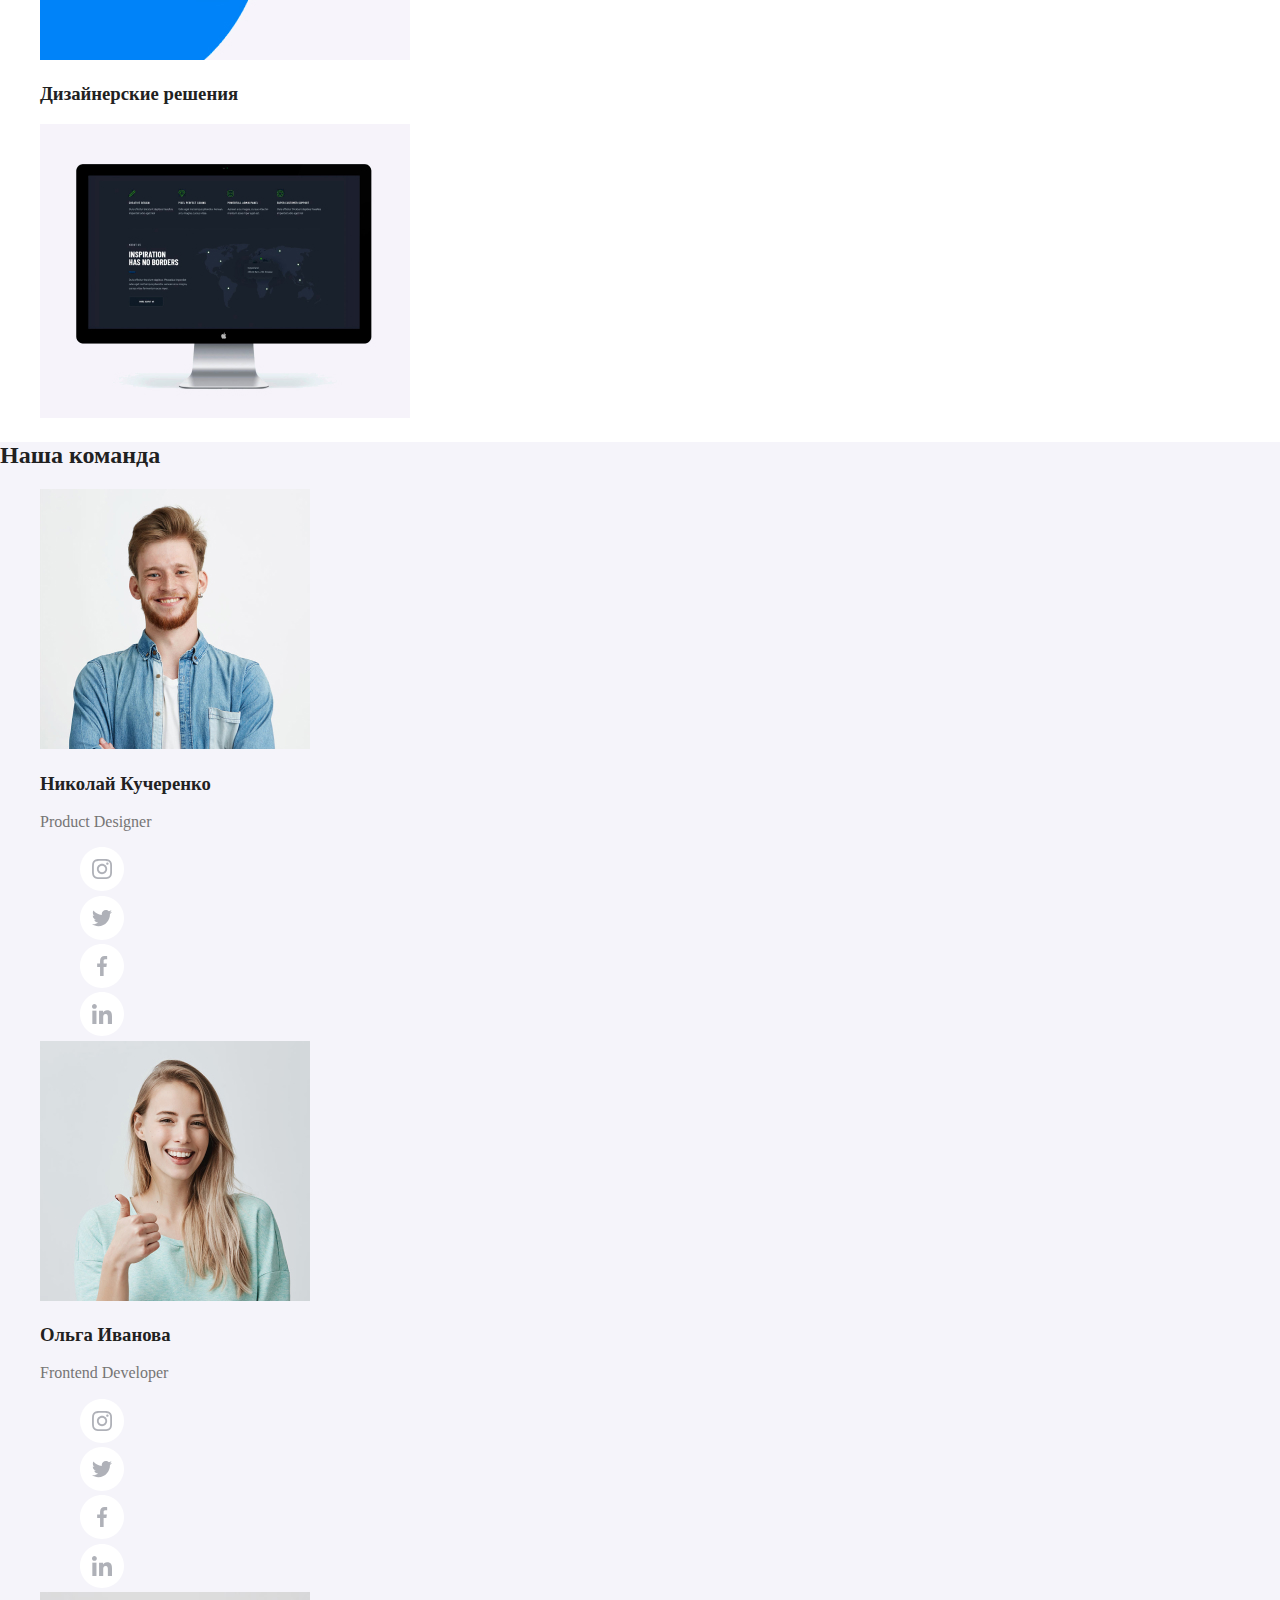
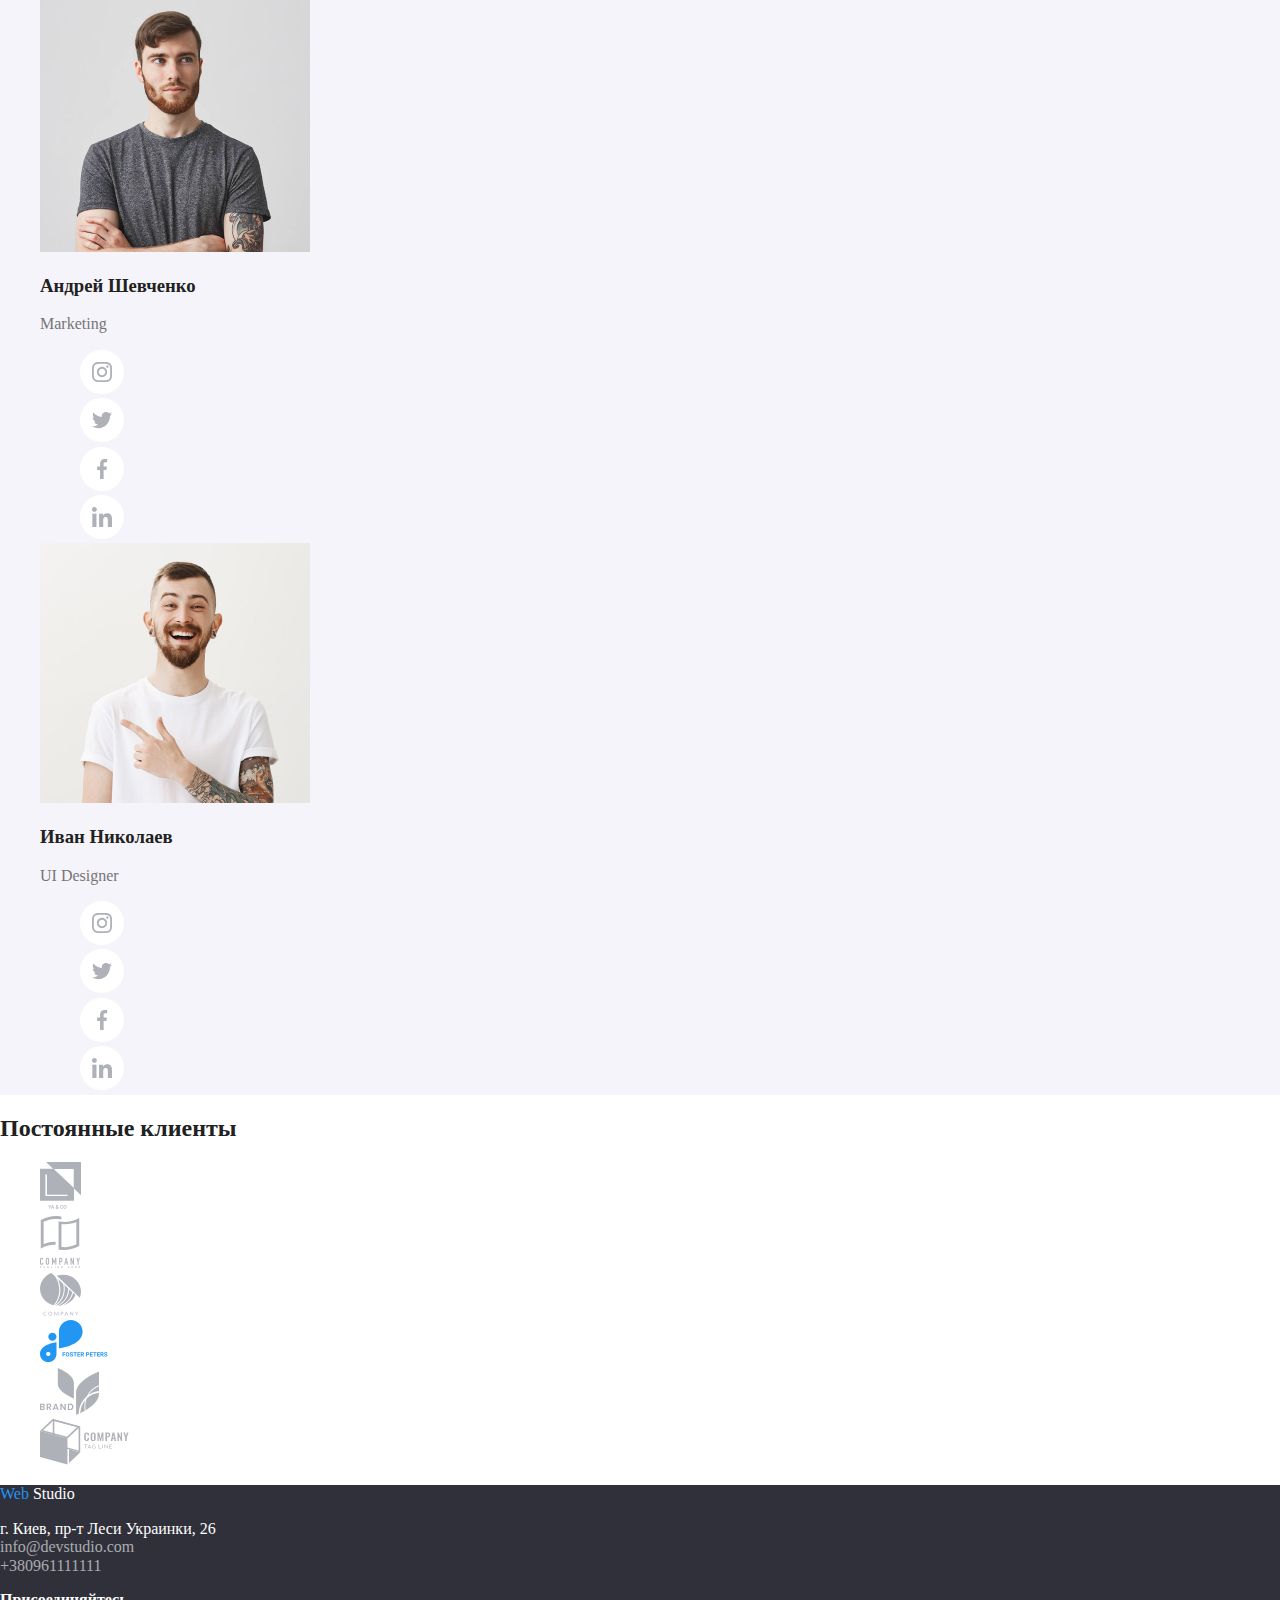
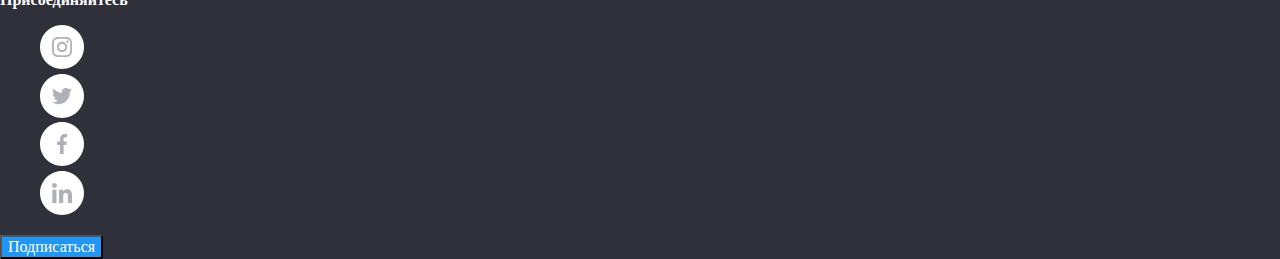
==== commit c99d0d0e: "Added colors on portfolio page" ====
--- a/index.html
+++ b/index.html
@@ -95,15 +95,27 @@
         <ul class="work-list">
           <li>
             <h3 class="work-list-title">Десктопные приложения</h3>
-            <img src="./images/desktopapp.jpg" alt="Десктопные приложения" />
+            <img
+              src="./images/desktopapp.jpg"
+              alt="Десктопные приложения"
+              width="370"
+            />
           </li>
           <li>
             <h3 class="work-list-title">Мобильные приложения</h3>
-            <img src="./images/mobileapp.jpg" alt="Мобильные приложения" />
+            <img
+              src="./images/mobileapp.jpg"
+              alt="Мобильные приложения"
+              width="370"
+            />
           </li>
           <li>
             <h3 class="work-list-title">Дизайнерские решения</h3>
-            <img src="./images/designerapp.jpg" alt="Дизайнерские приложения" />
+            <img
+              src="./images/designerapp.jpg"
+              alt="Дизайнерские приложения"
+              width="370"
+            />
           </li>
         </ul>
       </section>
--- a/css/styles.css
+++ b/css/styles.css
@@ -29,16 +29,14 @@
   list-style-type: none;
 }
 
+a {
+  text-decoration: none;
+}
 .section-title {
   color: var(--title-text-color);
 }
 
-.button {
-  background-color: var(--acent-text-color);
-  color: var(--white-text-color);
-}
-
-.button.portfolio body {
+body {
   background-color: #ffffff;
   color: var(--primary-text-color);
 }
@@ -58,6 +56,11 @@
 
 .contacts {
   color: var(--primary-text-color);
+}
+
+.button {
+  background-color: var(--acent-text-color);
+  color: var(--white-text-color);
 }
 
 .link:hover,
@@ -126,3 +129,27 @@
 }
 
 /*PORTFOLIO PAGE CSS*/
+
+.button-portfolio {
+  background-color: var(--grey-back-color);
+  color: var(--title-text-color);
+}
+
+.button-portfolio:focus,
+.button-portfolio:hover {
+  background-color: var(--acent-text-color);
+  color: var(--white-text-color);
+}
+
+.portfolio-title {
+  color: var(--title-text-color);
+}
+
+.portfolio-group {
+  color: var(--primary-text-color);
+}
+
+.portfolio-description {
+  color: var(--white-text-color);
+  background-color: var(--footer-background-color); /*temporary here*/
+}
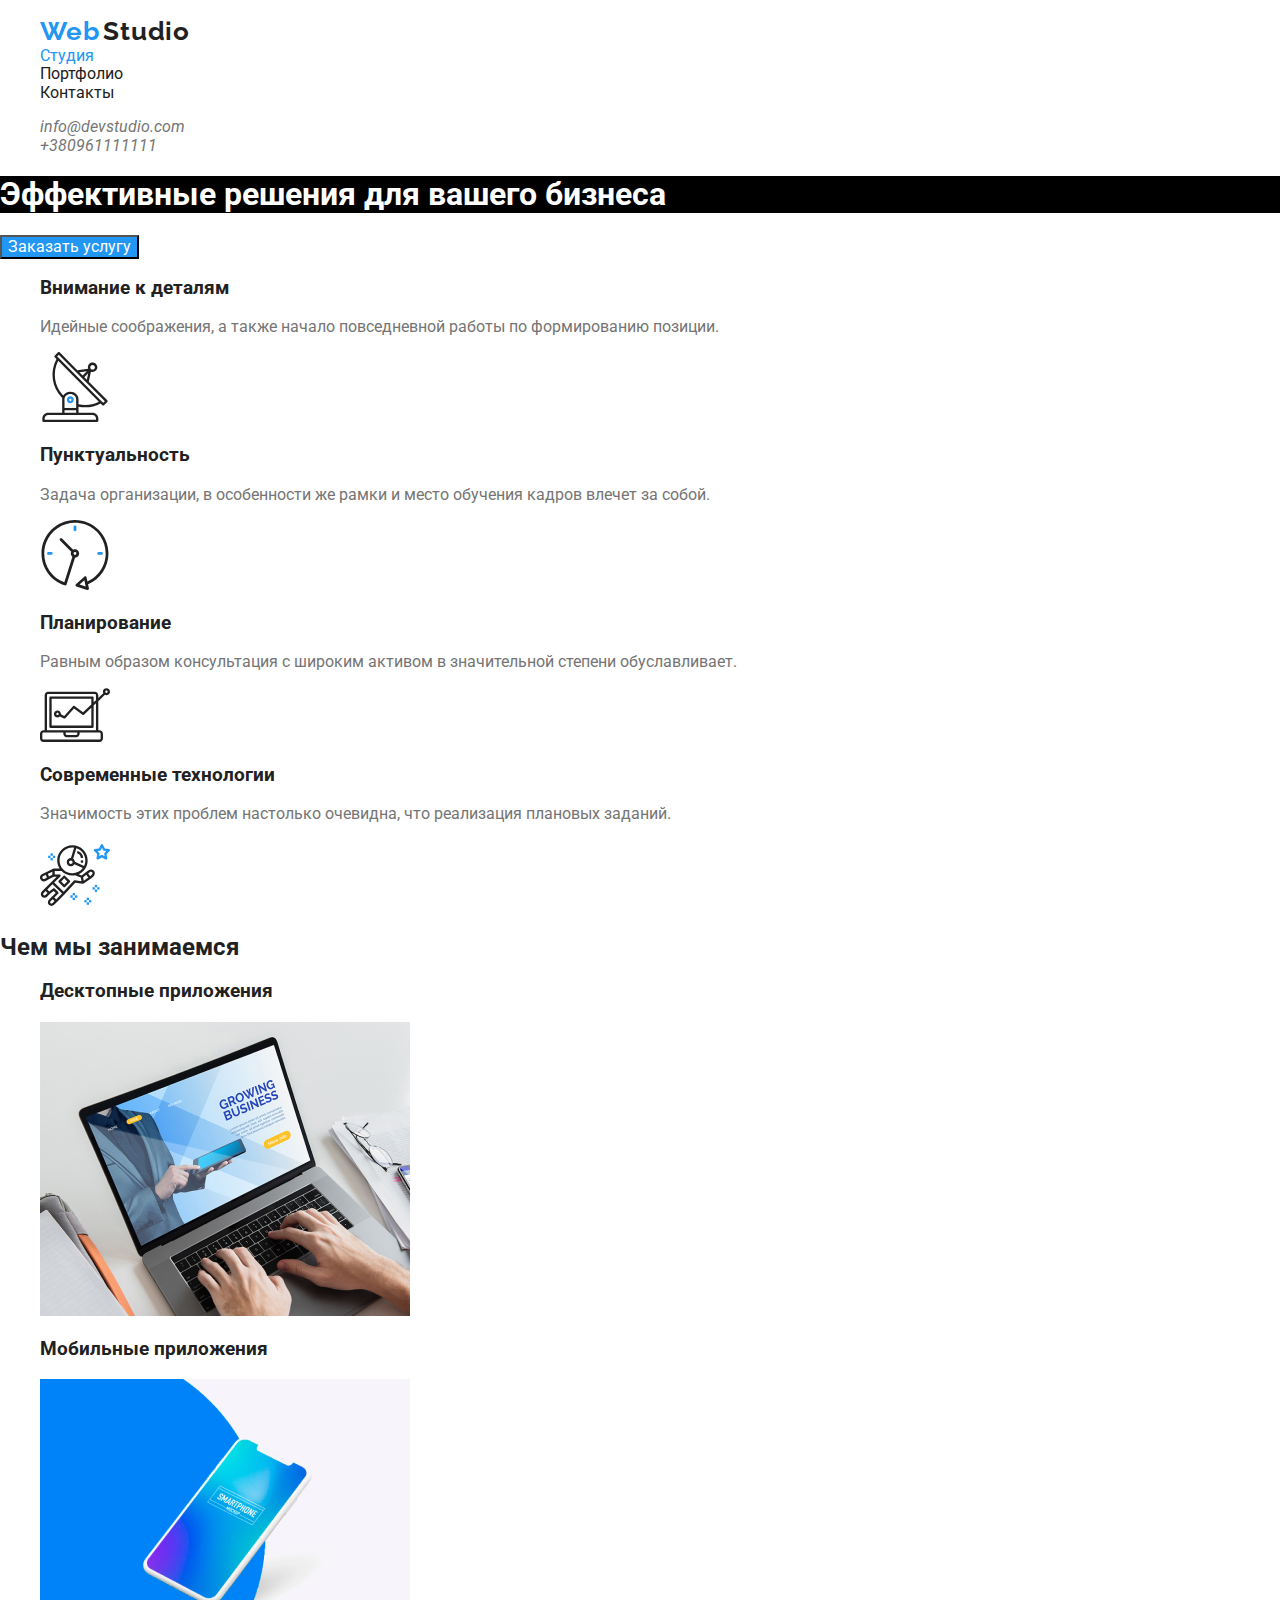
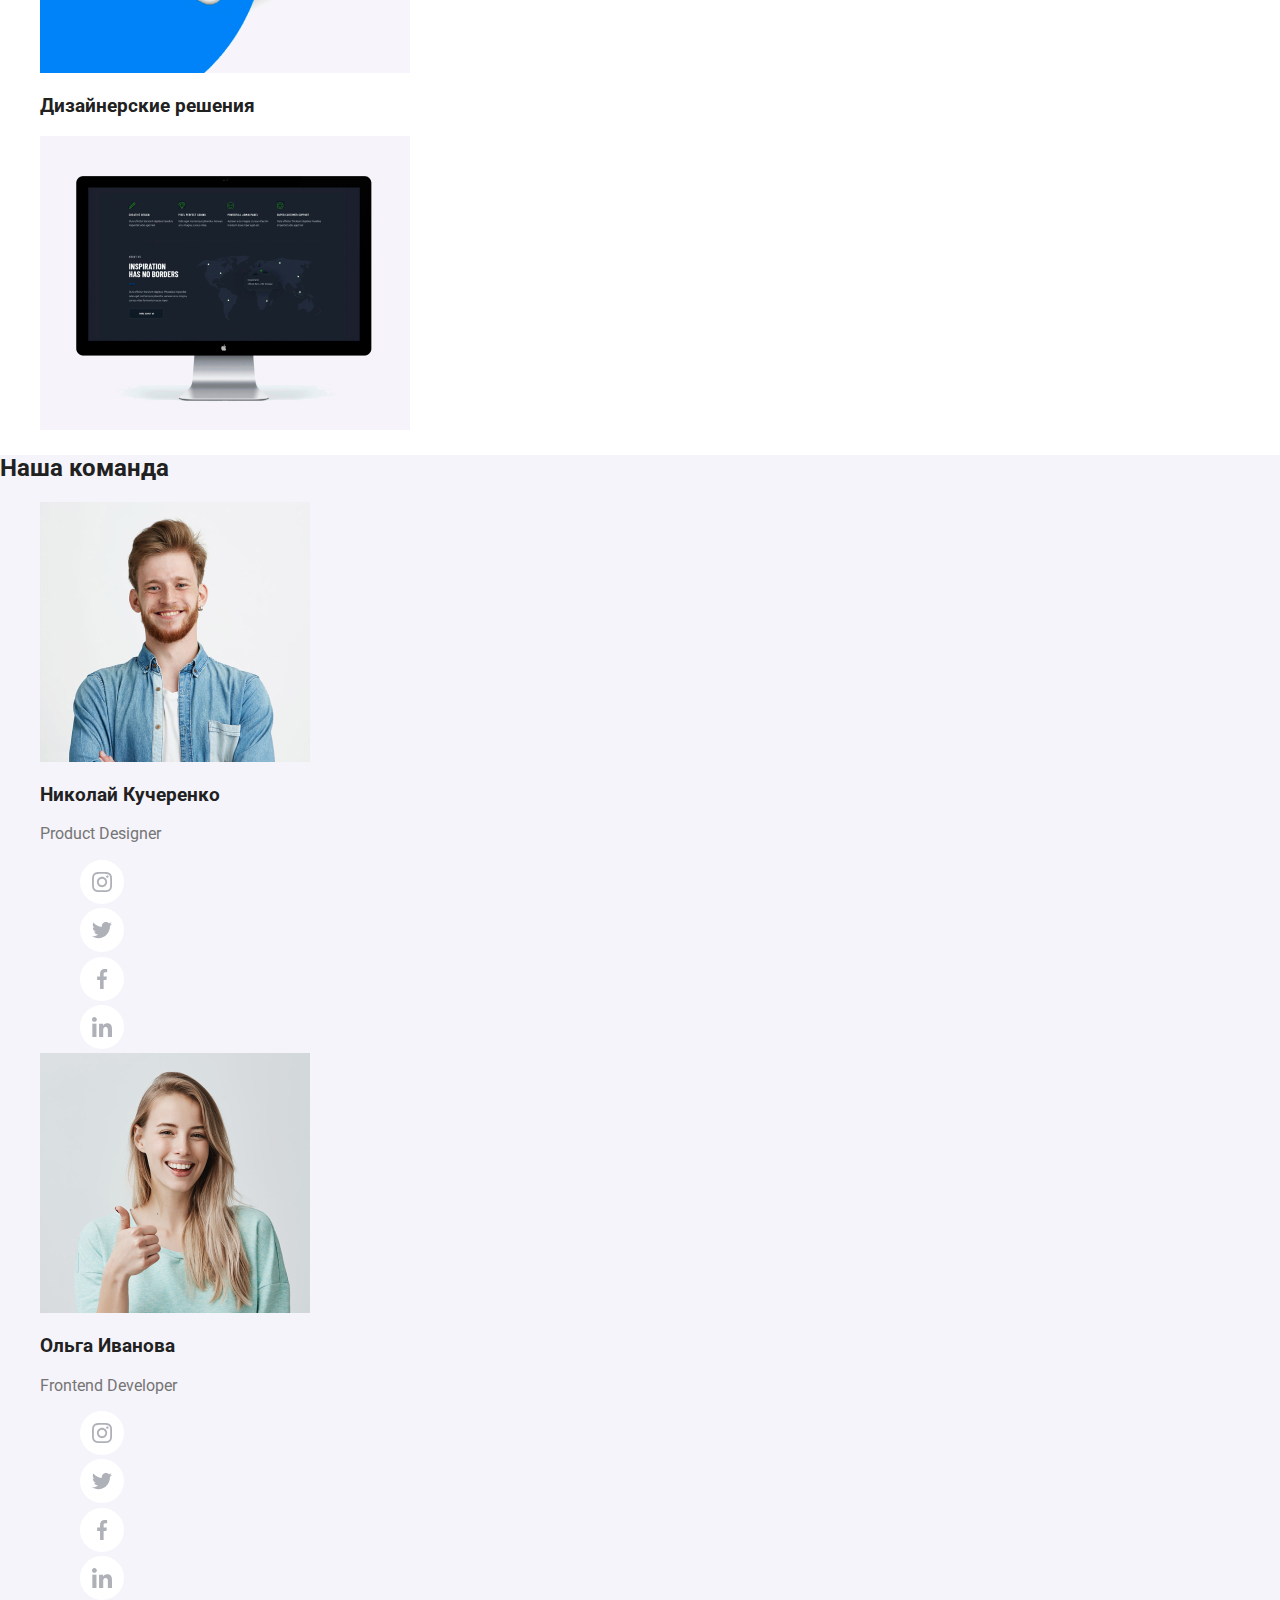
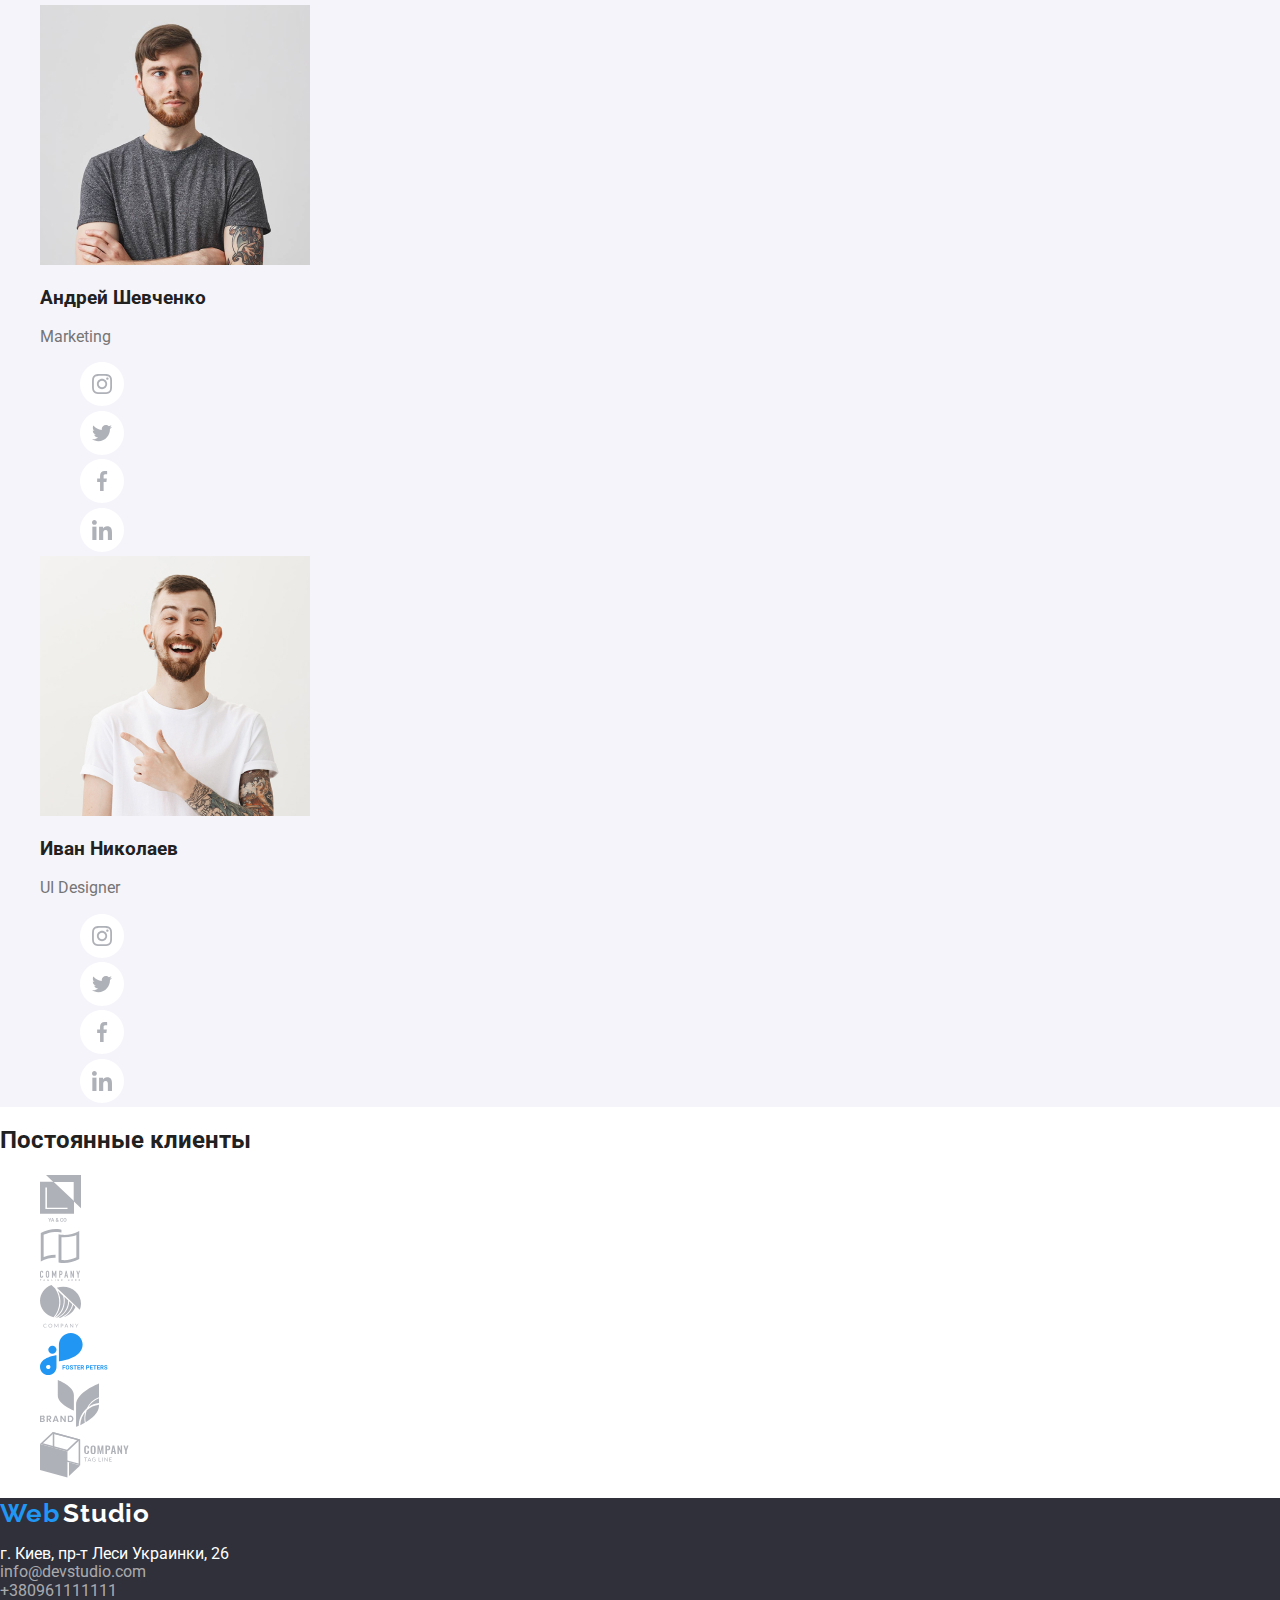
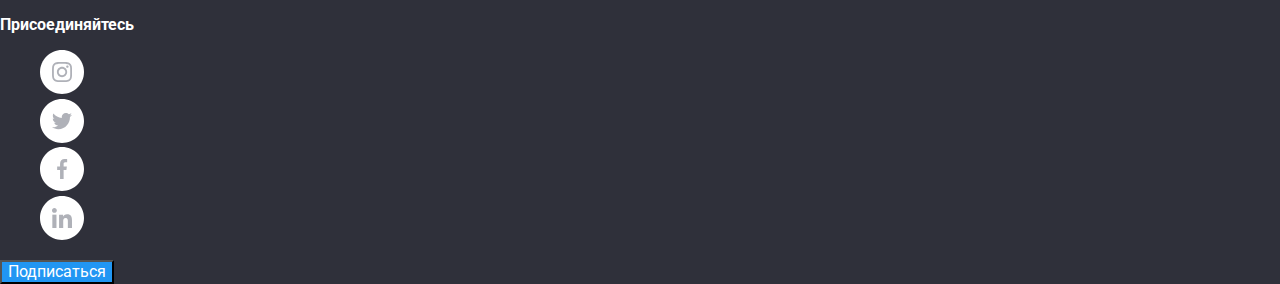
==== commit 80ba7e2e: "Logo font style added all fonts" ====
--- a/index.html
+++ b/index.html
@@ -4,6 +4,10 @@
     <meta charset="UTF-8" />
     <meta name="viewport" content="width=device-width, initial-scale=1.0" />
     <title>Web Studio</title>
+    <link
+      href="https://fonts.googleapis.com/css2?family=Raleway:wght@400;700&family=Roboto:ital,wght@0,400;0,500;0,900;1,700&display=swap"
+      rel="stylesheet"
+    />
     <link rel="stylesheet" href="./css/normalize.css" />
     <link rel="stylesheet" href="./css/styles.css" />
   </head>
--- a/css/styles.css
+++ b/css/styles.css
@@ -4,11 +4,8 @@
 /* primary text color (p) #757575 */
 /* color of white text (p) #FFFFFF */
 /* color of white text aditional with alfa channel (info/tel)  rgba(255, 255, 255, 0.6)*/
-
 /* color blue for hover #2196F3 */
-
 /* social icons and clients logo #AFB1B8*/
-
 /* background color main #FFFFFF*/
 /* backround editional color #F5F4FA */
 /* backround footer #2F303A */
@@ -39,15 +36,26 @@
 body {
   background-color: #ffffff;
   color: var(--primary-text-color);
+  font-family: Roboto, sans-serif;
 }
 
 /* Main Navigation*/
 .logo-web {
   color: var(--acent-text-color);
+  font-family: Raleway, sans-serif;
+  font-weight: bold;
+  font-size: 26px;
+  line-height: 1.19;
+  letter-spacing: 0.03em;
 }
 
 .logo-studio {
   color: var(--title-text-color);
+  font-family: Raleway, sans-serif;
+  font-weight: bold;
+  font-size: 26px;
+  line-height: 1.19;
+  letter-spacing: 0.03em;
 }
 
 .site-nav .link {
@@ -122,6 +130,11 @@
 
 .web-white {
   color: var(--white-text-color);
+  font-family: Raleway, sans-serif;
+  font-weight: bold;
+  font-size: 26px;
+  line-height: 1.19;
+  letter-spacing: 0.03em;
 }
 
 .slogan {
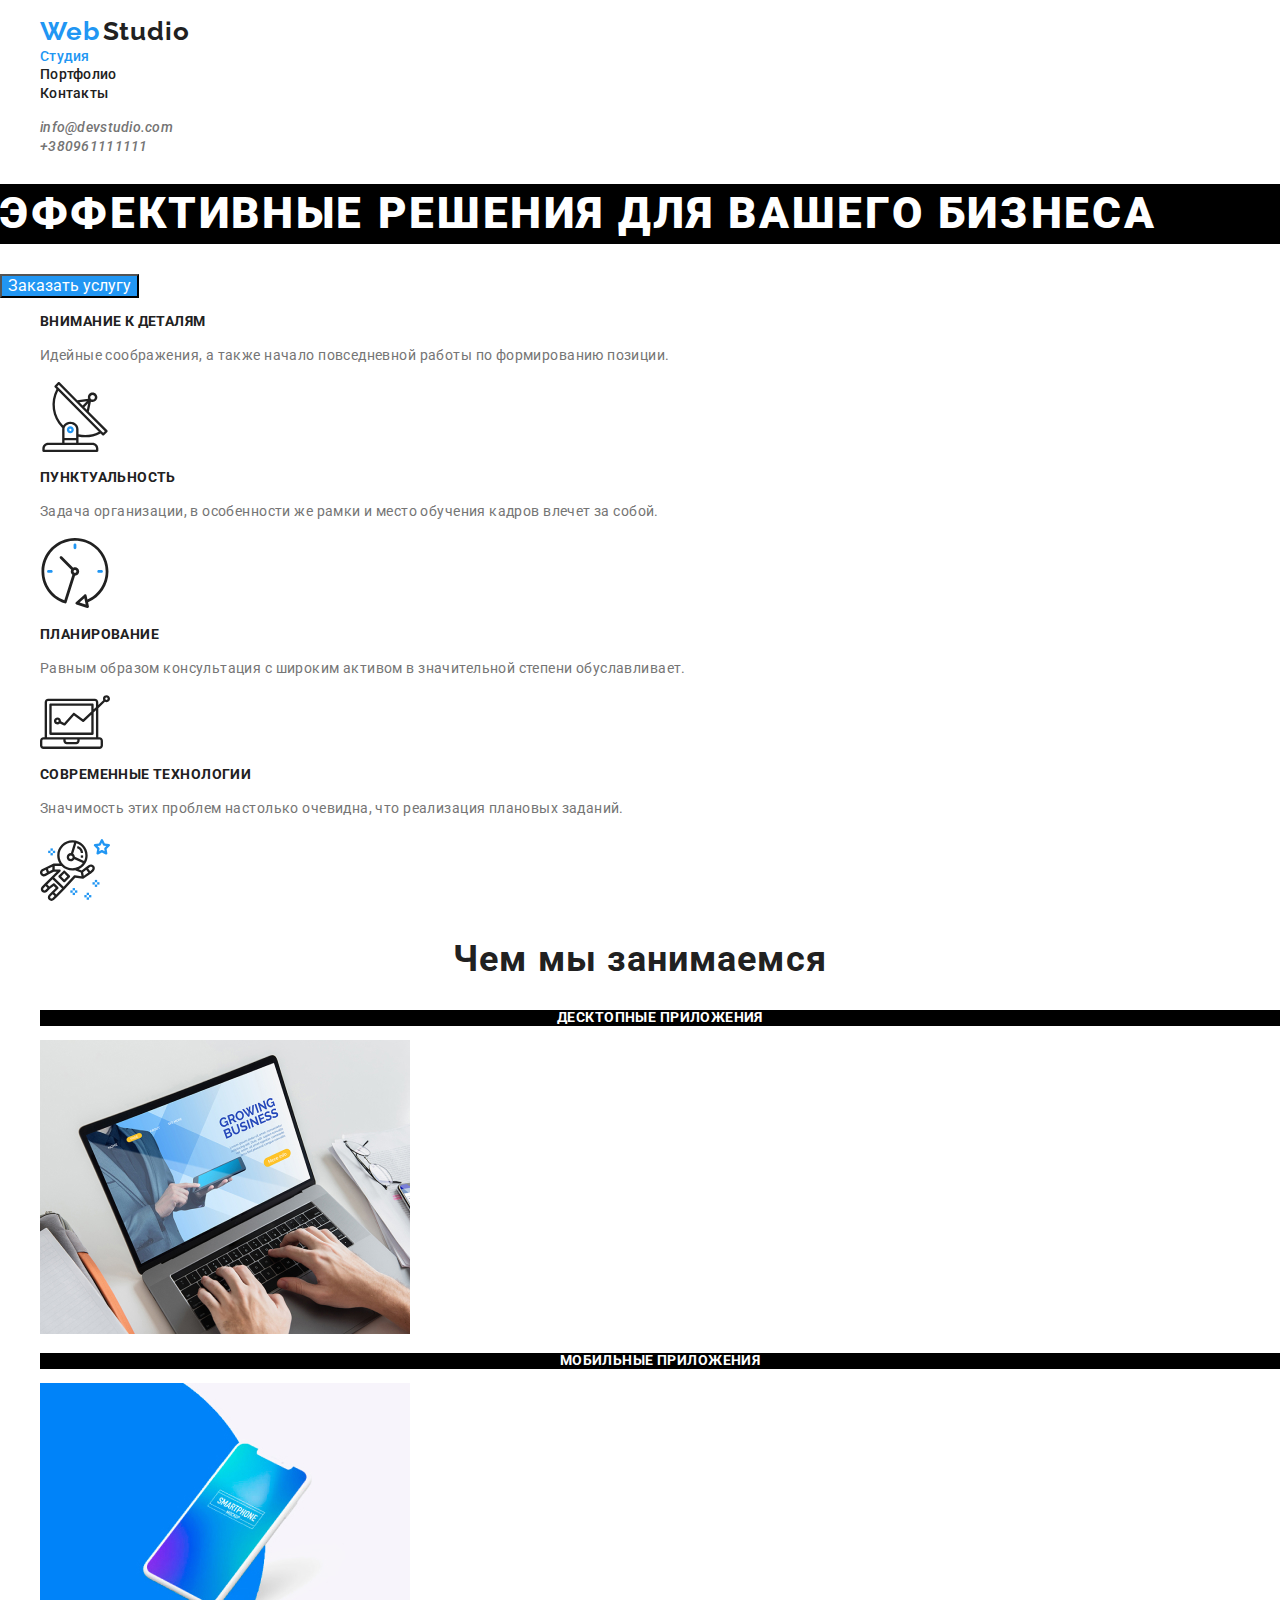
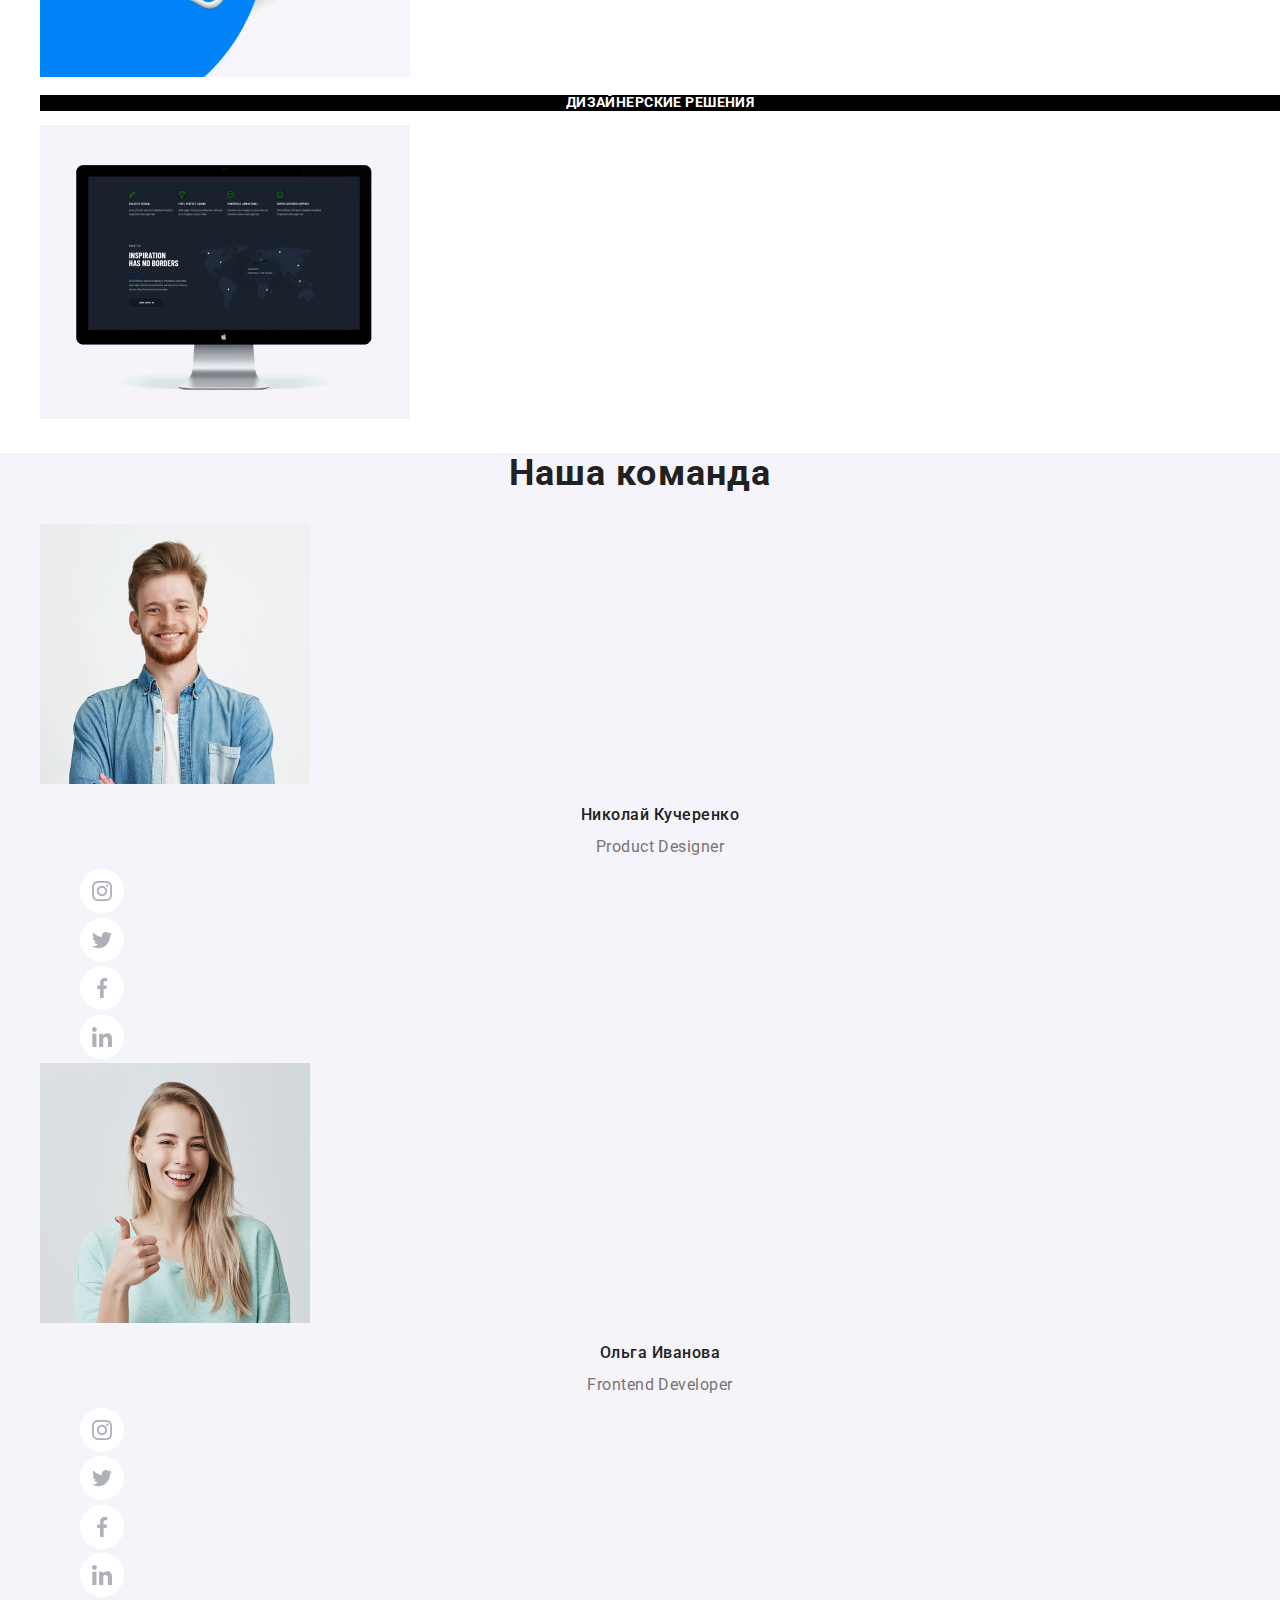
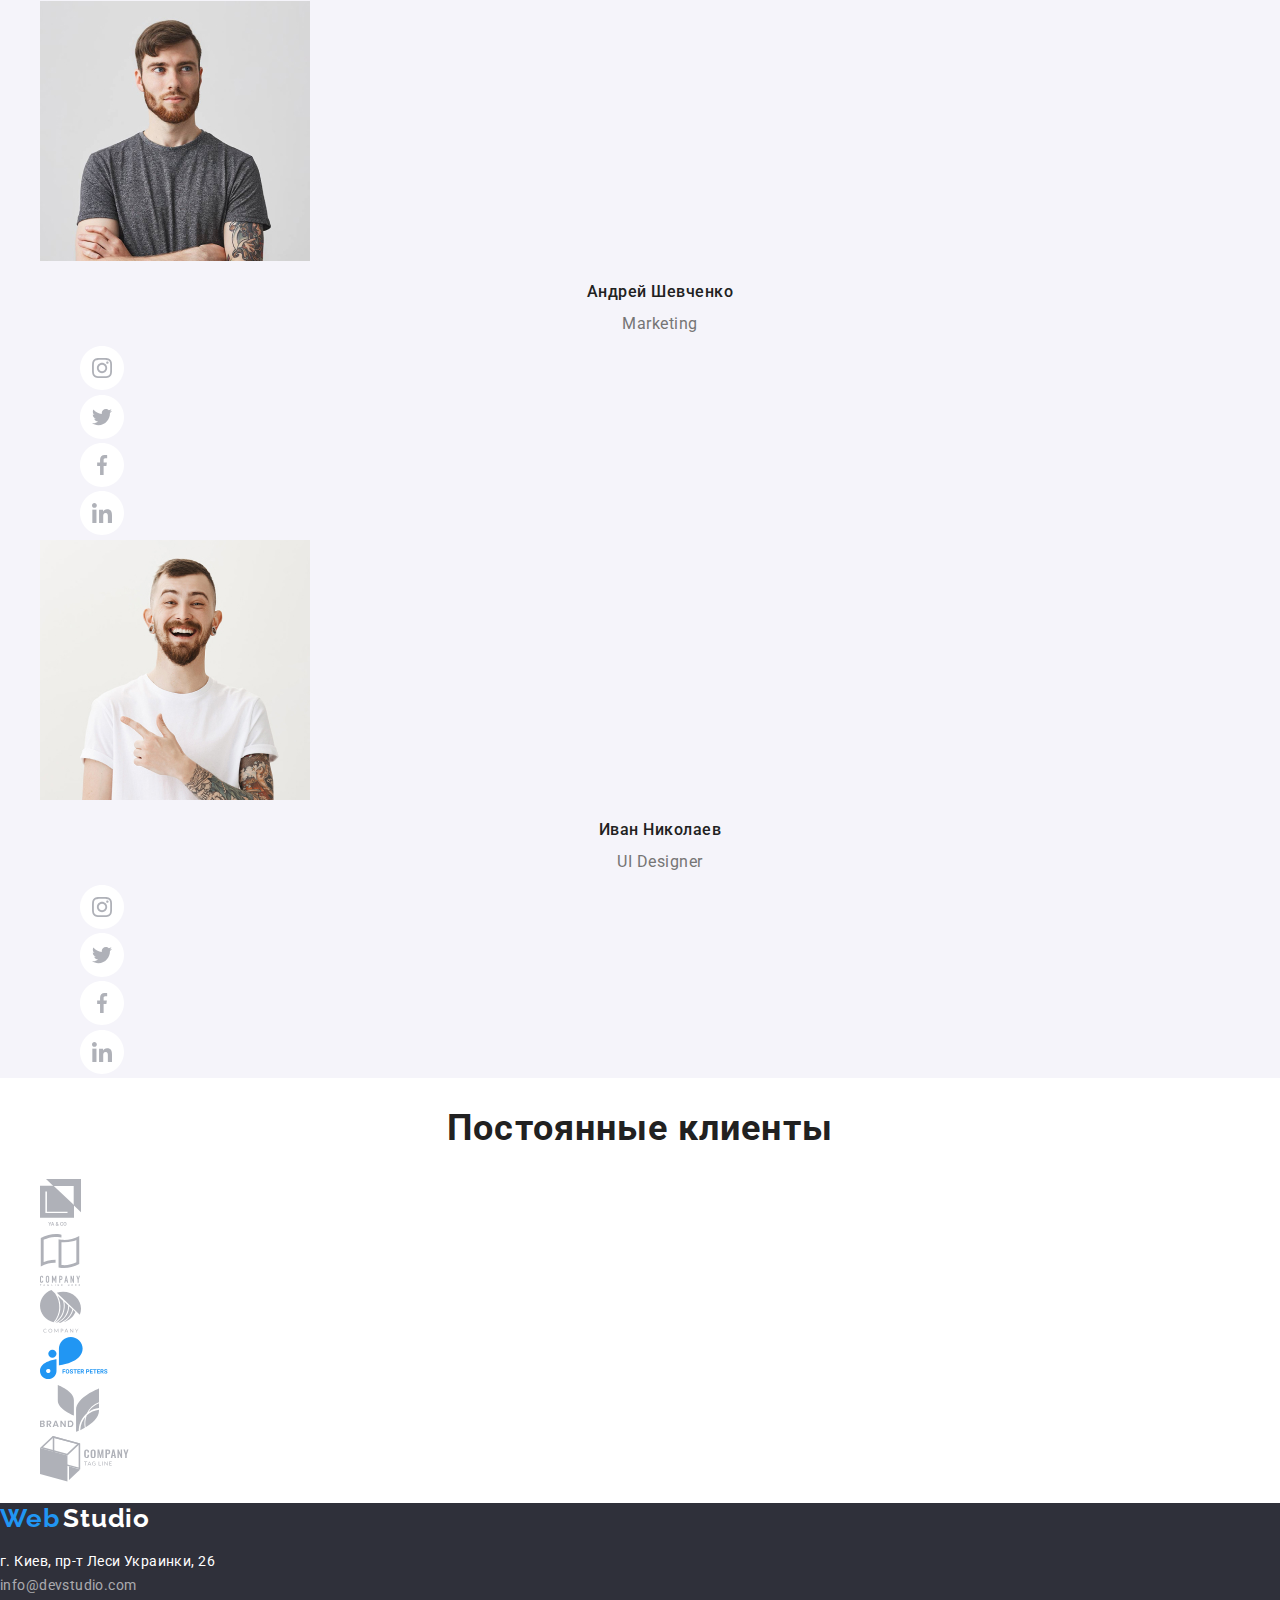
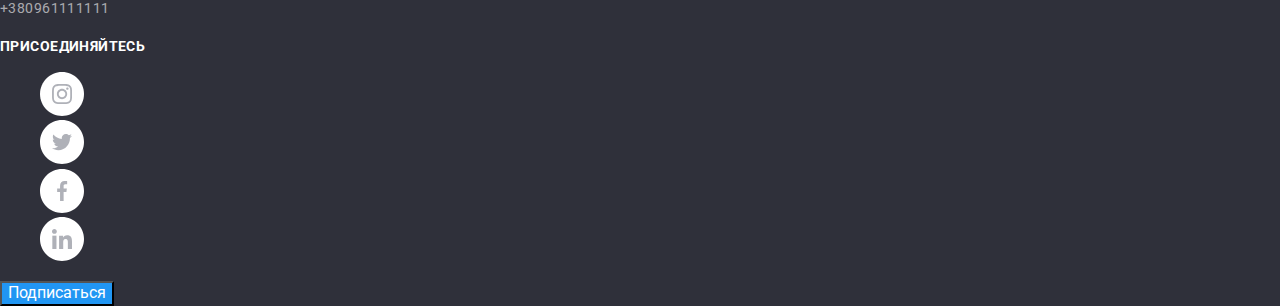
==== commit 2f6e63ba: "Finished Main fonts corection" ====
--- a/index.html
+++ b/index.html
@@ -60,7 +60,7 @@
         <ul class="principles">
           <li>
             <h3 class="principles-title">Внимание к деталям</h3>
-            <p>
+            <p class="principles-description">
               Идейные соображения, а также начало повседневной работы по
               формированию позиции.
             </p>
@@ -68,7 +68,7 @@
           </li>
           <li>
             <h3 class="principles-title">Пунктуальность</h3>
-            <p>
+            <p class="principles-description">
               Задача организации, в особенности же рамки и место обучения кадров
               влечет за собой.
             </p>
@@ -76,7 +76,7 @@
           </li>
           <li>
             <h3 class="principles-title">Планирование</h3>
-            <p>
+            <p class="principles-description">
               Равным образом консультация с широким активом в значительной
               степени обуславливает.
             </p>
@@ -84,7 +84,7 @@
           </li>
           <li>
             <h3 class="principles-title">Современные технологии</h3>
-            <p>
+            <p class="principles-description">
               Значимость этих проблем настолько очевидна, что реализация
               плановых заданий.
             </p>
@@ -137,7 +137,7 @@
               width="270"
             />
             <h3 class="team-member-name">Николай Кучеренко</h3>
-            <p lang="en">Product Designer</p>
+            <p lang="en" class="profession">Product Designer</p>
             <ul>
               <li>
                 <a
@@ -182,7 +182,7 @@
           <li>
             <img src="./images/ivanova.jpg" alt="Ольга Иванова" width="270" />
             <h3 class="team-member-name">Ольга Иванова</h3>
-            <p lang="en">Frontend Developer</p>
+            <p lang="en" class="profession">Frontend Developer</p>
             <ul>
               <li>
                 <a
@@ -231,7 +231,7 @@
               width="270"
             />
             <h3 class="team-member-name">Андрей Шевченко</h3>
-            <p lang="en">Marketing</p>
+            <p lang="en" class="profession">Marketing</p>
             <ul>
               <li>
                 <a
@@ -276,7 +276,7 @@
           <li>
             <img src="./images/nikolayev.jpg" alt="Иван Николаев" width="270" />
             <h3 class="team-member-name">Иван Николаев</h3>
-            <p lang="en">UI Designer</p>
+            <p lang="en" class="profession">UI Designer</p>
             <ul>
               <li>
                 <a
--- a/css/styles.css
+++ b/css/styles.css
@@ -31,6 +31,11 @@
 }
 .section-title {
   color: var(--title-text-color);
+  font-weight: bold;
+  font-size: 36px;
+  line-height: 1, 17;
+  letter-spacing: 0.03em;
+  text-align: center;
 }
 
 body {
@@ -60,15 +65,24 @@
 
 .site-nav .link {
   color: var(--title-text-color);
+  font-weight: 500;
+  font-size: 14px;
+  line-height: 1.14px;
+  letter-spacing: 0.02em;
 }
 
 .contacts {
   color: var(--primary-text-color);
+  font-weight: 500;
+  font-size: 14px;
+  line-height: 1.14px;
+  letter-spacing: 0.02em;
 }
 
 .button {
   background-color: var(--acent-text-color);
   color: var(--white-text-color);
+  font-family: inherit;
 }
 
 .link:hover,
@@ -92,17 +106,42 @@
 .hero-title {
   color: #ffffff;
   background-color: black; /*background-color it´s temporary put here*/
+  font-weight: 900;
+  font-size: 44px;
+  line-height: 1.36;
+  letter-spacing: 0.06em;
+  text-transform: uppercase;
 }
 
 /* Work principles*/
 
 .principles-title {
   color: var(--title-text-color);
+  font-weight: bold;
+  font-size: 14px;
+  line-height: 1.14;
+  letter-spacing: 0.03em;
+  text-transform: uppercase;
+}
+
+.principles-description {
+  font-weight: normal;
+  font-weight: normal;
+  font-size: 14px;
+  line-height: 1.71;
+  letter-spacing: 0.03em;
 }
 
 /* What do we do section*/
 .work-list-title {
-  color: var(--title-text-color);
+  color: var(--white-text-color);
+  background-color: black; /*is temporary here*/
+  font-weight: bold;
+  font-size: 14px;
+  line-height: 1.14;
+  text-align: center;
+  letter-spacing: 0.03em;
+  text-transform: uppercase;
 }
 
 /* Our team section*/
@@ -111,6 +150,19 @@
 }
 .team-member-name {
   color: var(--title-text-color);
+  font-weight: 500;
+  font-size: 16px;
+  line-height: 1.19;
+  text-align: center;
+  letter-spacing: 0.03em;
+}
+
+.profession {
+  font-weight: normal;
+  font-size: 16px;
+  line-height: 0.84;
+  text-align: center;
+  letter-spacing: 0.03em;
 }
 
 /* Our clients section*/
@@ -121,11 +173,19 @@
 }
 .adress {
   color: var(--white-text-color);
+  font-weight: normal;
+  font-size: 14px;
+  line-height: 1.71;
+  letter-spacing: 0.03em;
 }
 
 .email,
 .phone {
   color: var(--contacts-text-color);
+  font-weight: normal;
+  font-size: 14px;
+  line-height: 1.71;
+  letter-spacing: 0.03em;
 }
 
 .web-white {
@@ -139,6 +199,11 @@
 
 .slogan {
   color: var(--white-text-color);
+  font-weight: bold;
+  font-size: 14px;
+  line-height: 1.14;
+  letter-spacing: 0.03em;
+  text-transform: uppercase;
 }
 
 /*PORTFOLIO PAGE CSS*/
@@ -146,6 +211,7 @@
 .button-portfolio {
   background-color: var(--grey-back-color);
   color: var(--title-text-color);
+  font-family: inherit;
 }
 
 .button-portfolio:focus,
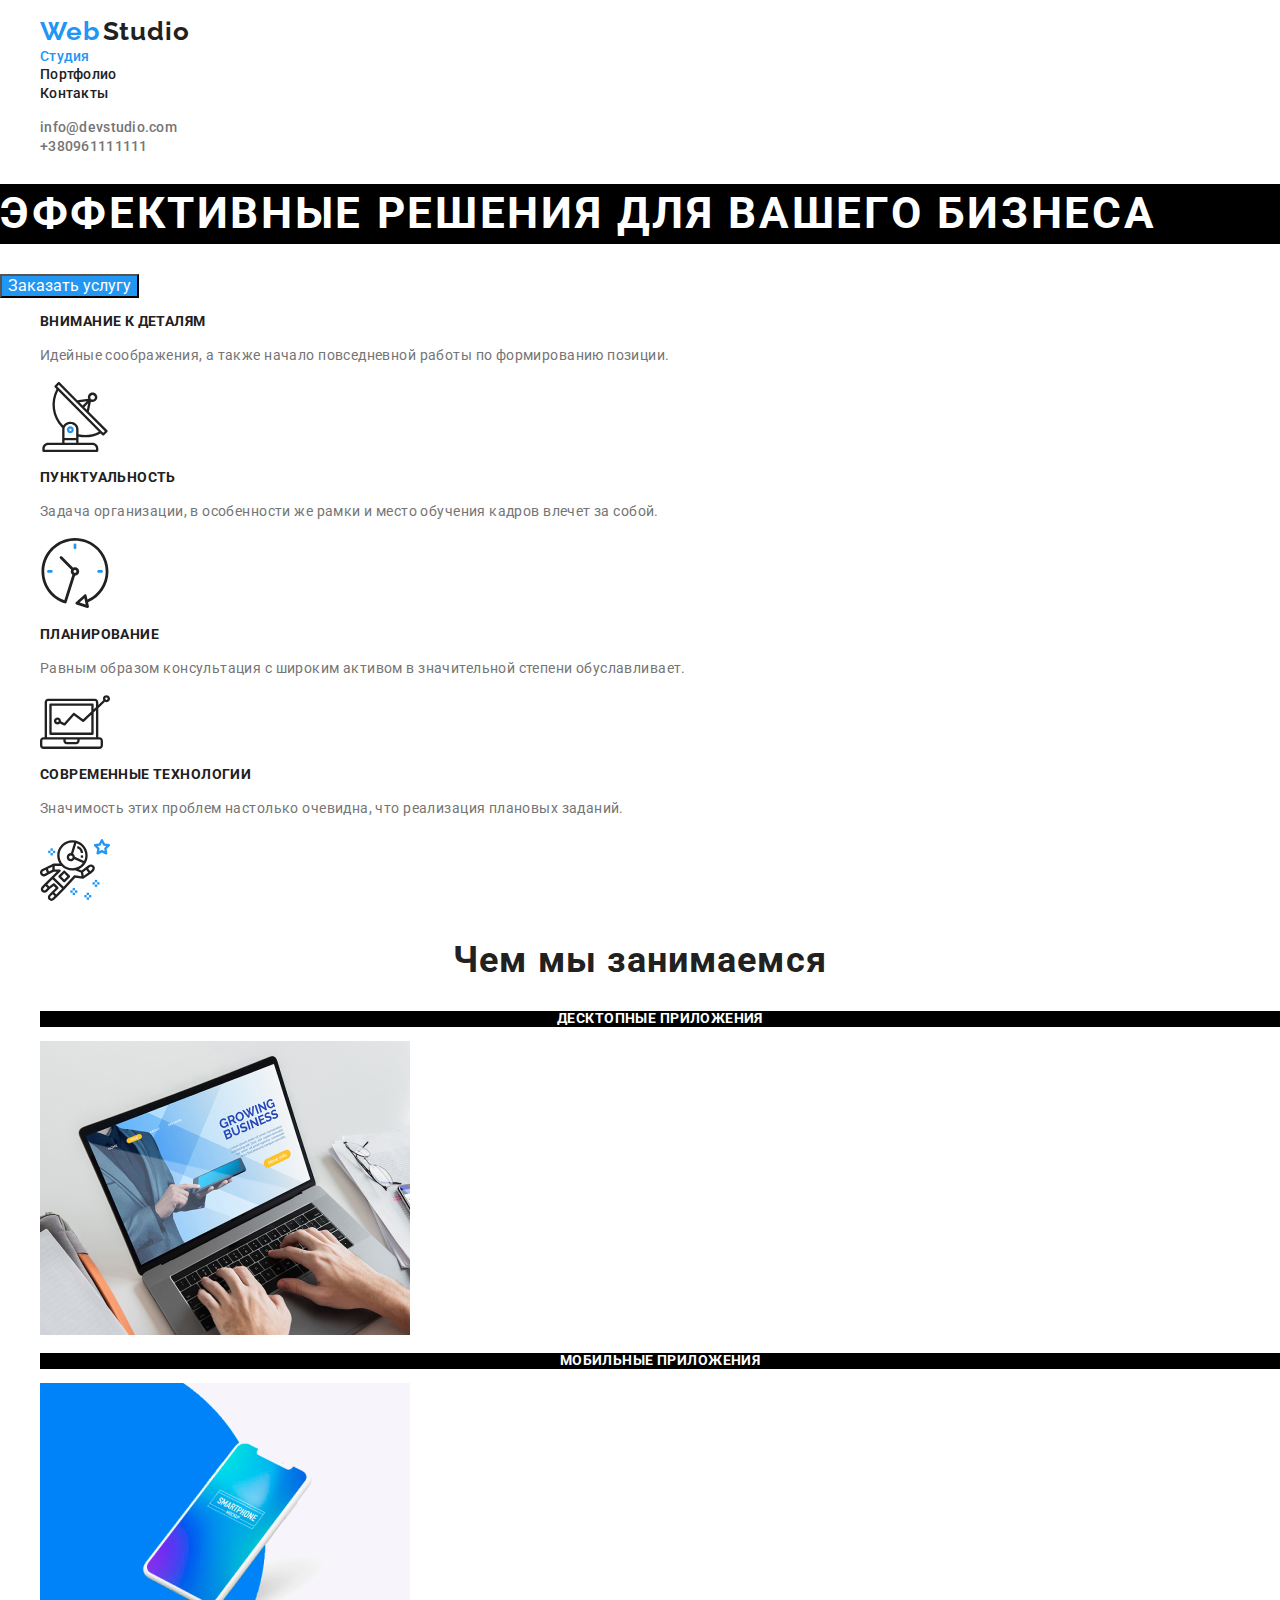
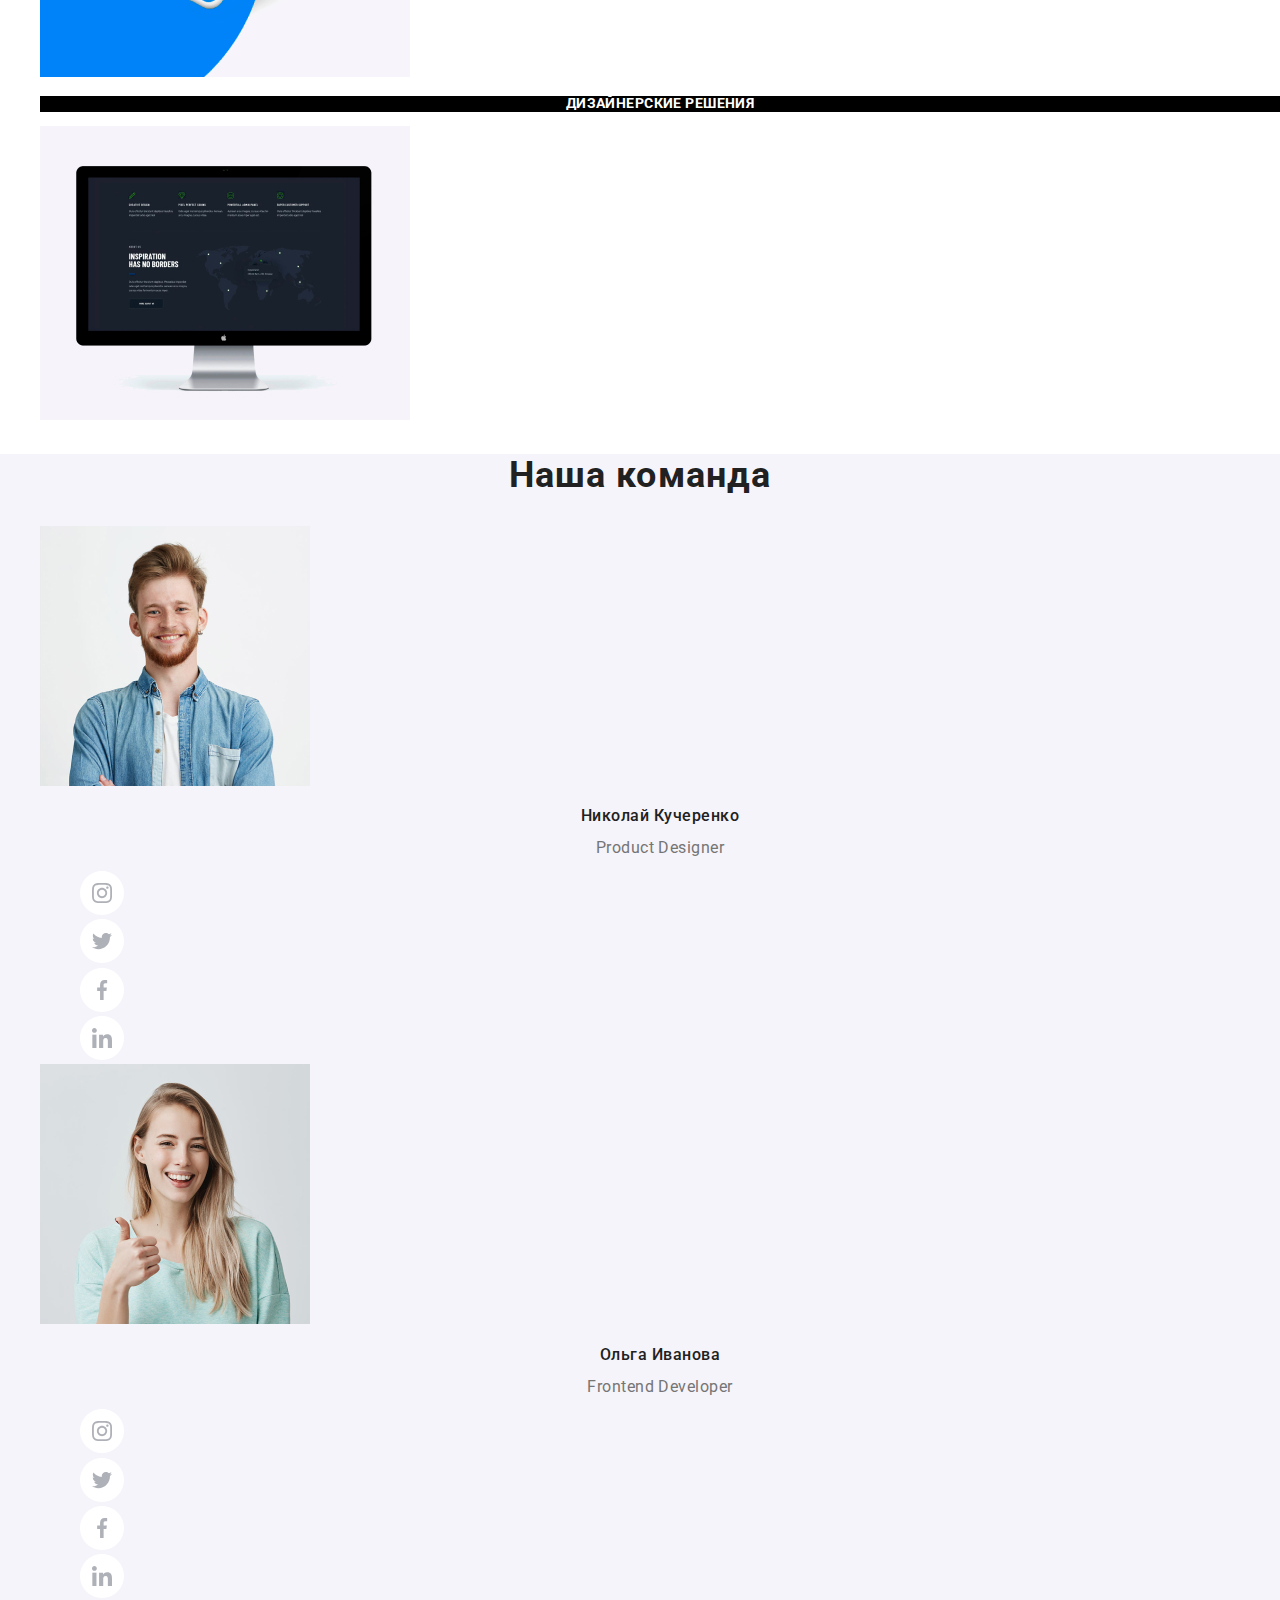
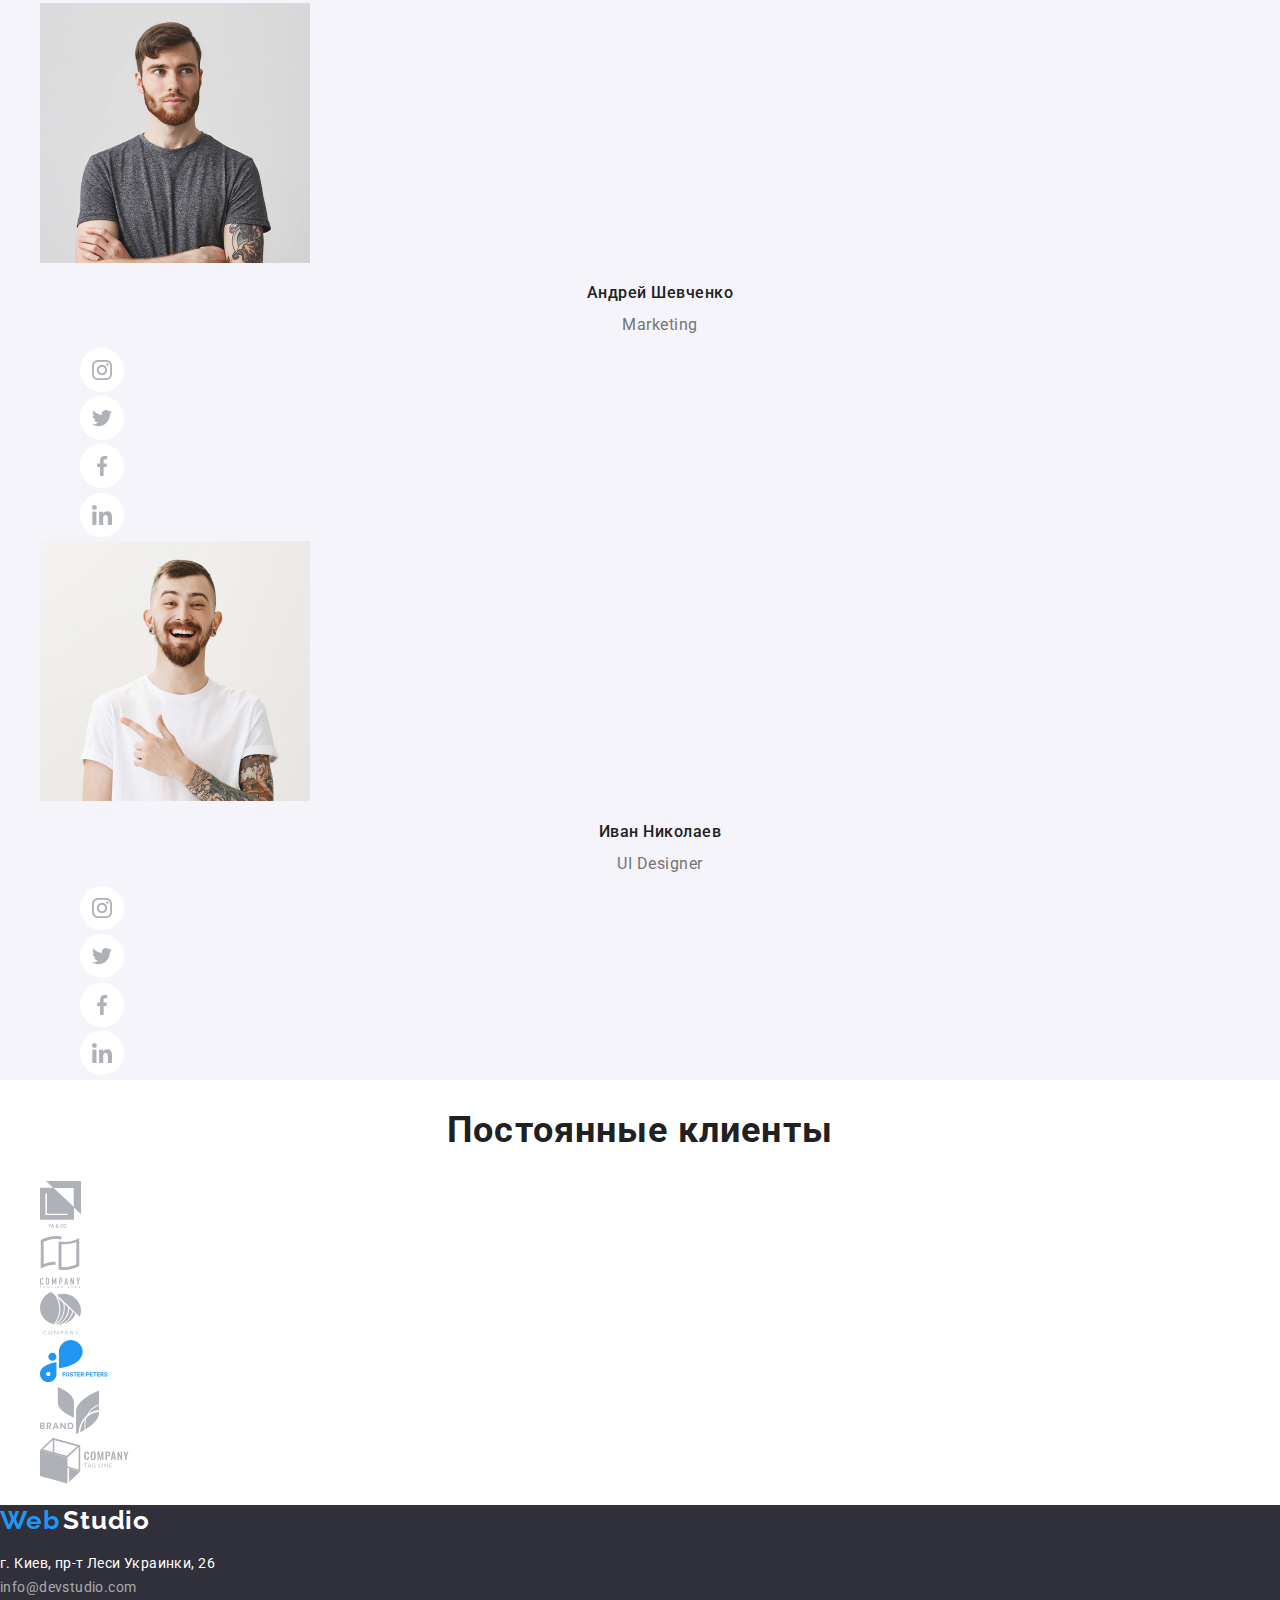
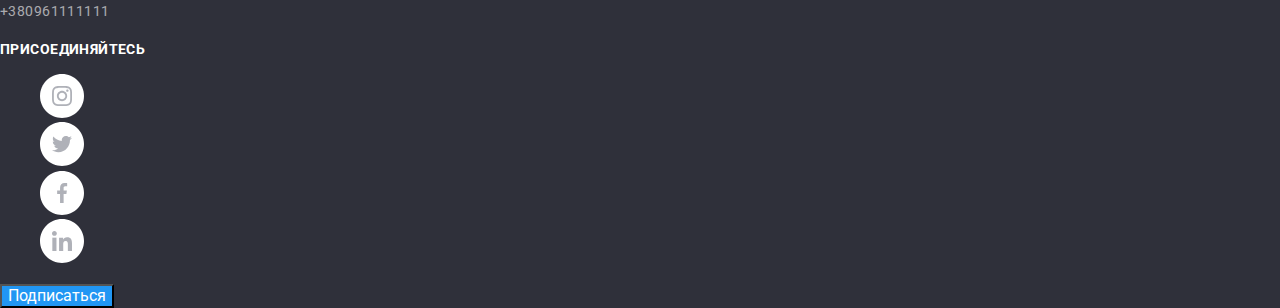
==== commit b578616a: "Corrected  font'style for Adress section" ====
--- a/index.html
+++ b/index.html
@@ -29,7 +29,7 @@
       </nav>
 
       <!--Contacts-->
-      <address>
+      <address class="adress-top">
         <ul>
           <li>
             <a href="mailto:info@devstudio.com" class="contacts"
@@ -416,7 +416,8 @@
       </div>
       <div>
         <p>
-          <span class="adress">г. Киев, пр-т Леси Украинки, 26 </span><br />
+          <span class="footer-adress">г. Киев, пр-т Леси Украинки, 26 </span
+          ><br />
           <span class="email">info@devstudio.com </span><br />
           <span class="phone">+380961111111 </span><br />
         </p>
--- a/css/styles.css
+++ b/css/styles.css
@@ -1,15 +1,3 @@
-/* COLOR BOX*/
-
-/* title text color (h) #212121 */
-/* primary text color (p) #757575 */
-/* color of white text (p) #FFFFFF */
-/* color of white text aditional with alfa channel (info/tel)  rgba(255, 255, 255, 0.6)*/
-/* color blue for hover #2196F3 */
-/* social icons and clients logo #AFB1B8*/
-/* background color main #FFFFFF*/
-/* backround editional color #F5F4FA */
-/* backround footer #2F303A */
-
 :root {
   --primary-text-color: #757575;
   --title-text-color: #212121;
@@ -31,9 +19,9 @@
 }
 .section-title {
   color: var(--title-text-color);
-  font-weight: bold;
+  font-weight: 700;
   font-size: 36px;
-  line-height: 1, 17;
+  line-height: 1.17;
   letter-spacing: 0.03em;
   text-align: center;
 }
@@ -48,7 +36,7 @@
 .logo-web {
   color: var(--acent-text-color);
   font-family: Raleway, sans-serif;
-  font-weight: bold;
+  font-weight: 700;
   font-size: 26px;
   line-height: 1.19;
   letter-spacing: 0.03em;
@@ -57,7 +45,7 @@
 .logo-studio {
   color: var(--title-text-color);
   font-family: Raleway, sans-serif;
-  font-weight: bold;
+  font-weight: 700;
   font-size: 26px;
   line-height: 1.19;
   letter-spacing: 0.03em;
@@ -71,6 +59,9 @@
   letter-spacing: 0.02em;
 }
 
+.adress-top {
+  font-style: normal;
+}
 .contacts {
   color: var(--primary-text-color);
   font-weight: 500;
@@ -93,8 +84,8 @@
 .logo-web:focus,
 .logo-studio:hover,
 .logo-studio:focus,
-.button:hover,
-.button:focus {
+.button:active,
+.button-portfolio:active {
   color: var(--acent-text-color);
 }
 
@@ -106,7 +97,7 @@
 .hero-title {
   color: #ffffff;
   background-color: black; /*background-color it´s temporary put here*/
-  font-weight: 900;
+  font-weight: 700;
   font-size: 44px;
   line-height: 1.36;
   letter-spacing: 0.06em;
@@ -117,7 +108,7 @@
 
 .principles-title {
   color: var(--title-text-color);
-  font-weight: bold;
+  font-weight: 700;
   font-size: 14px;
   line-height: 1.14;
   letter-spacing: 0.03em;
@@ -125,8 +116,7 @@
 }
 
 .principles-description {
-  font-weight: normal;
-  font-weight: normal;
+  font-weight: 400;
   font-size: 14px;
   line-height: 1.71;
   letter-spacing: 0.03em;
@@ -136,7 +126,7 @@
 .work-list-title {
   color: var(--white-text-color);
   background-color: black; /*is temporary here*/
-  font-weight: bold;
+  font-weight: 700;
   font-size: 14px;
   line-height: 1.14;
   text-align: center;
@@ -158,7 +148,7 @@
 }
 
 .profession {
-  font-weight: normal;
+  font-weight: 400;
   font-size: 16px;
   line-height: 0.84;
   text-align: center;
@@ -171,9 +161,9 @@
 .footer {
   background: var(--footer-background-color);
 }
-.adress {
-  color: var(--white-text-color);
-  font-weight: normal;
+.footer-adress {
+  color: var(--white-text-color);
+  font-weight: 400;
   font-size: 14px;
   line-height: 1.71;
   letter-spacing: 0.03em;
@@ -182,7 +172,7 @@
 .email,
 .phone {
   color: var(--contacts-text-color);
-  font-weight: normal;
+  font-weight: 400;
   font-size: 14px;
   line-height: 1.71;
   letter-spacing: 0.03em;
@@ -191,7 +181,7 @@
 .web-white {
   color: var(--white-text-color);
   font-family: Raleway, sans-serif;
-  font-weight: bold;
+  font-weight: 700;
   font-size: 26px;
   line-height: 1.19;
   letter-spacing: 0.03em;
@@ -199,7 +189,7 @@
 
 .slogan {
   color: var(--white-text-color);
-  font-weight: bold;
+  font-weight: 700;
   font-size: 14px;
   line-height: 1.14;
   letter-spacing: 0.03em;
@@ -212,6 +202,11 @@
   background-color: var(--grey-back-color);
   color: var(--title-text-color);
   font-family: inherit;
+  font-weight: 500;
+  font-size: 16px;
+  line-height: 1.625;
+  text-align: center;
+  letter-spacing: 0.03em;
 }
 
 .button-portfolio:focus,
@@ -222,13 +217,25 @@
 
 .portfolio-title {
   color: var(--title-text-color);
+  font-weight: 700;
+  font-size: 18px;
+  line-height: 2;
+  letter-spacing: 0.06em;
 }
 
 .portfolio-group {
   color: var(--primary-text-color);
+  font-weight: 400;
+  font-size: 16px;
+  line-height: 1.88;
+  letter-spacing: 0.03em;
 }
 
 .portfolio-description {
   color: var(--white-text-color);
   background-color: var(--footer-background-color); /*temporary here*/
-}
+  font-weight: 400;
+  font-size: 18px;
+  line-height: 1.56;
+  letter-spacing: 0.03em;
+}
